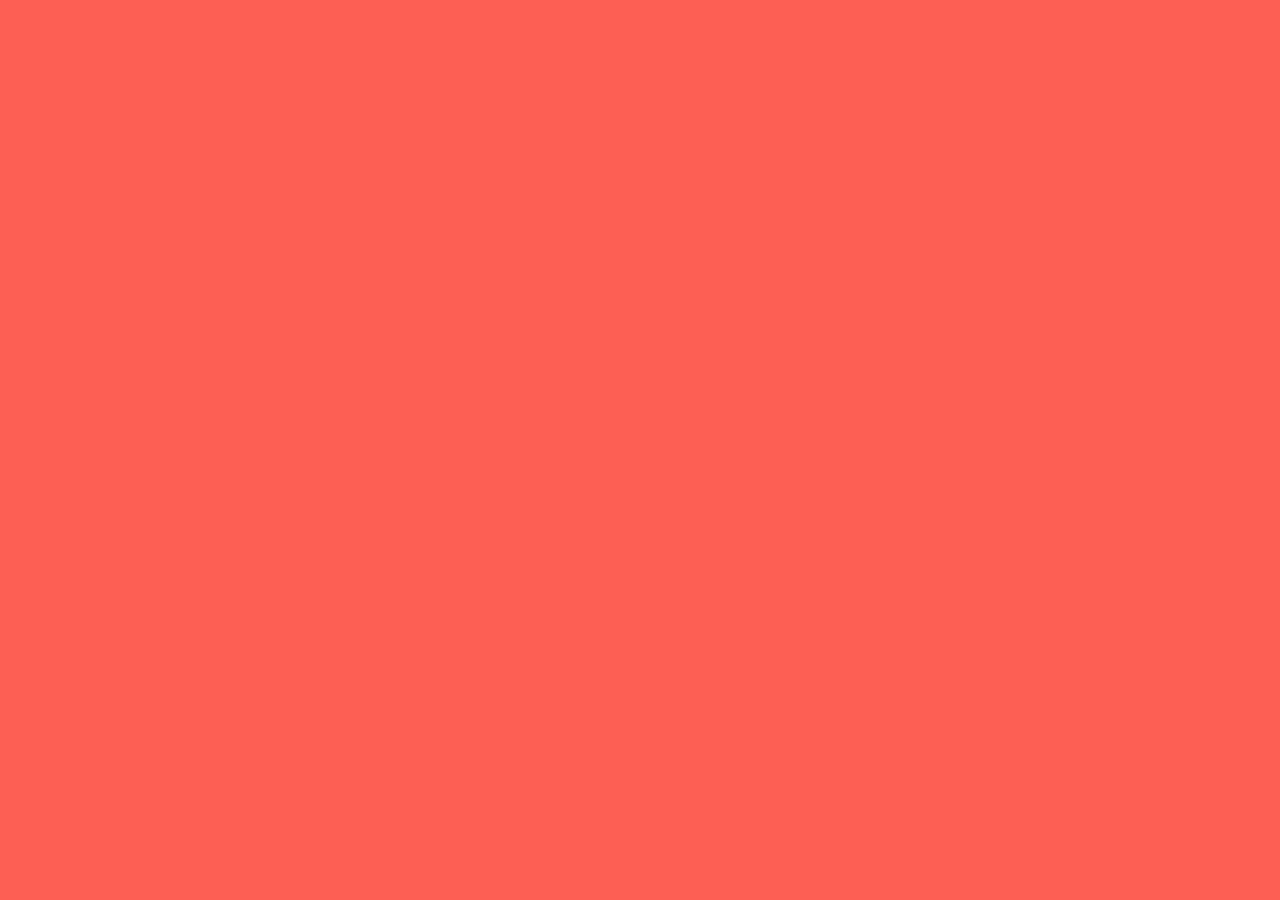
==== index.html @ a424c1eb "starting about page" ====
<!DOCTYPE html>
<html>
    <head>
        <meta chartset="utf-8" />
        <meta name="viewport" content="width=device-width, initial-scale=1.0" />
        <Title>Jasper Miles</Title>
        <link href="bootstrap/css/bootstrap.min.css" rel="stylesheet" />
        <link href="css/index_style.css" rel="stylesheet"/>
        <link href="css/font-awesome.min.css" rel="stylesheet" />
        <link href="https://fonts.googleapis.com/css?family=Signika" rel="stylesheet">
        <script src="js/jquery-3.1.1.min.js"></script>
        <script src="bootstrap/js/bootstrap.min.js"></script>
        <script src="js/typed.js/dist/typed.min.js"></script>
        <script src="js/jquery.scrollTo/jquery.scrollTo.min.js"></script>
        <script src="js/index.js"></script>
        <script src="js/jquery.touchSwipe.min.js"></script>
    </head>

    <body id="body">
        <div class="animate">
            <div class="row">
                <div class="col-md-1 hidden-xs hidden-sm leftButtonDiv fadeIn">
                    <div id="margin">
                        <button type="button" class="btn btn-link" onclick="simulatePress(37);"><span class="glyphicon glyphicon-menu-left leftButton" aria-hidden="true"></span></button>
                    </div>
                </div>
                <div class="col-md-1 hidden-xs hidden-sm fadeIn buttonText">
                    <h2 id="leftText">About</h2>
                </div>
                <div class="col-md-4 col-md-offset-2">
                    <div class="circle center-block cursorChange">
                        <div class="circle inner center-block">
                            <img src="images/me.jpg" class="circle inner2 center-block"/>
                        </div>
                    </div>
                </div>
                <div class="col-md-1 hidden-xs hidden-sm col-md-offset-2 fadeIn buttonText">
                    <h2 id="rightText">Playground</h2>
                </div>
                <div class="col-md-1 hidden-xs hidden-sm rightButtonDiv fadeIn">
                    <div id="margin">
                        <button type="button" class="btn btn-link" onclick="simulatePress(39);"><span class="glyphicon glyphicon-menu-right rightButton" aria-hidden="true"></span></button>
                    </div>
                </div>
            </div>
            <div class="row">
                <div class="container col-md-8 col-md-offset-2">
                    <span class="center-block typeSpace text-center"></span>
                </div>
            </div>
        </div>
        <div class="fadeIn">
        <div class="row margin">
            <div class="container col-md-1 col-md-offset-5 col-xs-2 col-xs-offset-4 text-center">
                <a href="https://github.com/Tehmo3"><i class="fa fa-github-alt fa-3x"></i></a>
            </div>
            <div class="container col-md-1 col-xs-2 text-center">
                <a href="mailto:hello@jaspermiles.me"><i class="fa fa-envelope-o fa-3x"></i></a>
            </div>
        </div>
        <div class="row">
            <div class="swipeText container col-xs-6 col-xs-offset-3 hidden-md hidden-lg text-center fadeIn">
                <p>Swipe to navigate (right, up or left)!</p>
            </div>
        </div>
        <div class="row">
            <div class="container col-md-2 col-md-offset-5 text-center hidden-xs hidden-sm">
                <h2 id="bottomText">Portfolio</h2>
            </div>
        </div>
        <div class="row">
            <div class="container col-md-2 col-md-offset-5 text-center hidden-xs hidden-sm">
                <button type="button" class="btn btn-link" onclick="simulatePress(40);"><span class="glyphicon glyphicon-menu-down downbutton" aria-hidden="true"></span></button>
            </div>
        </div>
        </div>
    </body>
    <div id="leftSidenav" class="leftSidenav">
        <div class="row about">
            <div class="col-md-4 col-md-offset-2">
                <div class="square"></div>
            </div>
            <div class="col-md-4">
                <h3>
                    Praesent finibus molestie lorem. Nunc condimentum sed neque eget euismod.
                     In interdum egestas magna vitae molestie.
                     Proin consectetur auctor nunc eu imperdiet.
                     Phasellus ullamcorper nunc eu tempor rutrum.
                     Quisque condimentum eros sit amet augue iaculis, sed tincidunt neque varius.
                     Integer aliquet tempus sodales. Nulla facilisi.
                      Maecenas eget neque tincidunt, aliquet leo quis, rutrum lectus.
                      Proin maximus metus at placerat vehicula. Aliquam rhoncus euismod dignissim.
                      Vestibulum sed lobortis ex.
                      Fusce sollicitudin metus quis aliquet gravida.
                       Fusce tristique euismod lacus, id pulvinar lectus efficitur non.
                       Phasellus faucibus erat vel metus aliquam porttitor.
                       Cras interdum rhoncus elit, sit amet pellentesque lorem condimentum vel.
                </h3>
            </div>
        </div>
        <div class="row">
            <div class="col-md-10 col-md-offset-1">
                <h1 class="text-center">Lets talk!</h1>
            </div>
        </div>
        <div class="row">
            <div class="col-md-6 col-md-offset-3">
                <h2 class="text-center">Shoot me a message and we can discuss your project (or anything!) </h2>
            </div>
        </div>
        <div class="row">
            <div class="col-md-12 text-center">
                <button type="button" class="btn btn-default" onclick="showContactForm();" id="contactButton">Contact Me!</button>
            </div>
        </div>
        <form role="form" id="contactForm" action="mailto:hello@jaspermiles.me" method="post" class="contact-form">
            <div class="row">
                <div class="col-md-3 col-md-offset-3">
                    <div class="form-group">
                        <input type="text" class="form-control" name="Name" autocomplete="off" id="Name" placeholder="Name">
                    </div>
                </div>
                <div class="col-md-3">
                    <div class="form-group">
                        <input type="email" class="form-control" name="email" autocomplete="off" id="email" placeholder="E-mail">
                    </div>
                </div>
            </div>
            <div class="row">
                <div class="col-md-6 col-md-offset-3">
                    <div class="form-group center-block">
                        <textarea class="form-control textarea" rows="3" name="Message" id="Message" placeholder="Message"></textarea>
                    </div>
                </div>
            </div>
            <div class="row">
                <div class="col-md-6 col-md-offset-3">
                  <button type="submit" class="btn btn-primary pull-right">Send a message</button>
                </div>
            </div>
        </form>
    </div>
    <div id="rightSidenav" class="rightSidenav">
        <div class="row vertical-align">
            <div class="col-md-1">
                <button type="button" class="btn btn-link" onclick="simulatePress(37);"><span class="glyphicon glyphicon-menu-left backLeft" aria-hidden="true"></span></button>
            </div>
            <div class="col-md-10 vertical-center">
                <p data-height="265" data-theme-id="0" data-slug-hash="PWJPRN" data-default-tab="result" data-user="TehMo3" data-embed-version="2" data-pen-title="PWJPRN" class="codepen">See the Pen <a href="http://codepen.io/TehMo3/pen/PWJPRN/">PWJPRN</a> by Jasper Miles (<a href="http://codepen.io/TehMo3">@TehMo3</a>) on <a href="http://codepen.io">CodePen</a>.</p>
                <script async src="https://production-assets.codepen.io/assets/embed/ei.js"></script>
            </div>
        </div>
    </div>
    <div id="bottomNav" class="bottomNav">
        <div class="row portfolio">
            <div class="col-md-12 thumb">
                <div class="caption text-center">
                    <div class="content">
                        <h1>Graphique</h1>
                        <button type="button" onclick="location.href='http://data-visualisation-test.herokuapp.com'" class="btn btn-primary">Visit</button>
                        <button type="button" onclick="location.href='https://github.com/Tehmo3/data_visualisation'" class="btn btn-danger">Source</button>
                    </div>
                </div>
                <img src="images/project1.jpg" width="100%" />
            </div>
            <div class="col-md-12 thumb">
                <div class="caption text-center">
                    <div class="content">
                        <h1>Placeholder</h1>
                        <button type="button" class="btn btn-primary">Visit</button>
                        <button type="button" class="btn btn-danger">Source</button>
                    </div>
                </div>
                <img src="images/project2.jpg" width="100%" />
            </div>
            <div class="col-md-12 thumb">
                <div class="caption text-center">
                    <div class="content">
                        <h1>Placeholder</h1>
                        <button type="button" class="btn btn-primary">Visit</button>
                        <button type="button" class="btn btn-danger">Source</button>
                    </div>
                </div>
                <img src="images/project3.jpg" width="100%" />
            </div>
        </div>
    </div>
</html>
---- css/index_style.css ----
body {
    background: #FE5F55;
    color: white;
    font-family: 'Signika', sans-serif;
    overflow-y: hidden;
    animation: lockScroll 0.1s ease 6s 1 normal forwards;
}

@keyframes lockScroll {
    0% {overflow-y: hidden;}
    100% { overflow-y: auto;}
}
body .animate {
        animation: HiAnimation 2s ease 0s 1 normal forwards;
        margin-bottom: 3%;
}


.btn {
    color: white;
    transition: color 0.2s;
}

.leftButtonDiv {
    height: 650px;
}

.buttonText {
    margin-top: 263px;
}
#leftText {
    position: relative;
    left: -50%;
}
#rightText {
    position: relative;
    right: -20%;
}
#bottomText {
    position: relative;
    bottom: -1em;
}
.leftButton {
    font-size: 6em;
    margin-top: 250px;
}

.rightButton {
    font-size: 6em;
    margin-top: 250px;
}


.btn-link:hover {
    color:  rgb(98, 98, 98);
}
.downbutton {
    font-size: 6em;
}


.btn-link:focus {
    color: rgb(98, 98, 98);
    outline: none;
}
.circle {
    border-radius: 50%;
    width: 500px;
    height: 500px;
    margin-top: 50px;
    background-color: white;
    opacity: 0;
    margin-bottom: 100px;
    visibility: hidden;
    animation: CircleAppear 2s ease 3s 1 normal forwards;
}

.backLeft {
    font-size: 6em;
}

.cp_embed_wrapper {
    width: 80%;
    margin-right: auto;
    margin-left: auto;
}

.vertical-align {
    height: 100%;
    display: flex;
    align-items: center;
}

.square {
    width: 100%;
    height: 400px;
    background: white;
}

.margin a {
    color: white;
    transition: color 0.2s;
}

.margin a:hover {
    color:  rgb(98, 98, 98);
}

.about {
    margin-bottom: 8%;
}



.inner {
    width: 450px;
    height: 450px;
    position: relative;
    top: 25px;
    background-color: rgb(98, 98, 98);
}

.inner2 {
    width: 425px;
    height: 425px;
    position: relative;
    top: 12.5px;
}

@keyframes CircleAppear {
    0% {opacity: 0; visibility: visible;}
    100% {opacity: 1; visibility: visible;}
}
.fadeIn {
    opacity: 0;
    animation: fadeIn 3s ease 6s 1 normal forwards;
}
@keyframes fadeIn {
    0% { opacity: 0;}
    100% { opacity: 1;}
}

@keyframes HiAnimation {
    0% { font-size: 1600%; position: relative; top: -400px; opacity: 0;}
    50% { font-size: 1600%; position: relative; top: -400px; opacity: 1;}
    80% { font-size:1600%; position: relative; top: -400px; opacity: 1;}
    100% { font-size: 2em; position: relative; top: 0px; opacity: 1;}
}

.row {
    margin-left: 0;
    margin-right: 0;
}


.thumb{
    background:#E6E6E6;
  	position: relative;
	overflow: hidden;
    padding-right: 0;
    padding-left: 0;
	display: block;
    line-height: 20px;
    -webkit-transition: all 0.2s ease-in-out;
    -moz-transition: all 0.2s ease-in-out;
    -o-transition: all 0.2s ease-in-out;
    transition: all 0.2s ease-in-out;
}

.second {
    margin-top: 70px;
}

.header {
    margin-bottom: 70px;
    color: white;
}
.skills {
    margin-bottom: 70px;
}
.thumb .caption{
	padding: 9px;
  	opacity:0;
    -moz-opacity: 0.5;
    display: block;
    position: absolute;
    top: 0;
    left: 0;
    background: rgba(0,0,0,0.4);
    width: 100%;
    height: 100%;
    color: #fff !important;
  	-webkit-transition: opacity 0.2s ease-in-out;
    -moz-transition: opacity 0.2s ease-in-out;
    -o-transition: opacity 0.2s ease-in-out;
    transition: opacity 0.2s ease-in-out;
}

.thumb .caption .content {
    position: absolute;
    top: 50%; left: 50%;
    transform: translate(-50%,-50%);
    height: 50%;
    width: 50%;
}

.btn {
    min-width: 75px;
}

.second-container{
	margin-top: 20px;
}

#contactForm {
    display: none;
    opacity: 0;
    transition: opacity 1s;
}

#contactButton {
    margin-bottom: 50px;
    color: black;
}

/* The side navigation menu */
.leftSidenav {
    height: 100%; /* 100% Full-height */
    width: 0; /* 0 width - change this with JavaScript */
    position: fixed; /* Stay in place */
    z-index: 1; /* Stay on top */
    top: 0;
    left: 0;
    background-color: #307ECB;
    overflow-x: hidden; /* Disable horizontal scroll */
    padding-top: 60px; /* Place content 60px from the top */
    transition: 0.5s; /* 0.5 second transition effect to slide in the sidenav */
}

.leftSidenav a {
    padding: 8px 8px 8px 32px;
    text-decoration: none;
    font-size: 25px;
    color: #818181;
    display: block;
    transition: 0.3s
}

.leftSidenav .closebtn {
    position: absolute;
    top: 0;
    right: 25px;
    font-size: 36px;
    margin-left: 50px;
}

#body {
    transition: margin-left .5s;
}

.cursorChange:hover {
    cursor: pointer;
}


.rightSidenav {
    overflow-y: hidden;
    height: 100%; /* 100% Full-height */
    width: 0; /* 0 width - change this with JavaScript */
    position: fixed; /* Stay in place */
    z-index: 1; /* Stay on top */
    top: 0;
    right: 0;
    background-color: #18B155;
    overflow-x: hidden; /* Disable horizontal scroll */
    padding-top: 60px; /* Place content 60px from the top */
    transition: 0.5s; /* 0.5 second transition effect to slide in the sidenav */
}

.rightSidenav a {
    padding: 8px 8px 8px 32px;
    text-decoration: none;
    font-size: 25px;
    color: #818181;
    display: block;
    transition: 0.3s
}

.rightSidenav .closebtn {
    position: absolute;
    top: 0;
    right: 25px;
    font-size: 36px;
    margin-left: 50px;
}



#body {
    transition: margin-left .5s;
}

.bottomNav {
    height: 0; /* 100% Full-height */
    width: 100%; /* 0 width - change this with JavaScript */
    position: fixed; /* Stay in place */
    z-index: 1; /* Stay on top */
    bottom: 0;
    background-color: #307ECB;
    overflow-x: hidden; /* Disable horizontal scroll */
    transition: 0.5s; /* 0.5 second transition effect to slide in the sidenav */
}

.bottomNav a {
    padding: 8px 8px 8px 32px;
    text-decoration: none;
    font-size: 25px;
    color: #818181;
    display: block;
    transition: 0.3s
}

.bottomNav .closebtn {
    position: absolute;
    top: 0;
    right: 25px;
    font-size: 36px;
    margin-left: 50px;
}
.cursorChange:hover {
    cursor: pointer;
}

/* On smaller screens, where height is less than 450px, change the style of the sidenav (less padding and a smaller font size) */
@media screen and (max-height: 450px) {
    .leftSidenav {padding-top: 15px;}
    .leftSidenav a {font-size: 18px;}
    .rightSidenav {padding-top: 15px;}
    .rightSidenav a {font-size: 18px;}
    .bottomNav {padding-top: 15px;}
    .bottomNav a {font-size: 18px;}
}

@media screen and (max-width: 500px) {
    .circle {
        width: 300px;
        height: 300px;
        margin-bottom: 50px;
        margin-top: 25px;
    }
    .inner {
        width: 250px;
        height: 250px;
    }
    .inner2 {
        width: 225px;
        height: 225px;
    }
    @keyframes HiAnimation {
        0% { font-size: 1000%; position: relative; top: -200px; opacity: 0;}
        50% { font-size: 1000%; position: relative; top: -200px; opacity: 1;}
        80% { font-size:1000%; position: relative; top: -200px; opacity: 1;}
        100% { font-size: 2em; position: relative; top: 0px; opacity: 1;}
    }
}

@media screen and (max-width: 700px) {
    .thumb .caption .content h1 {
        font-size: 16px;
    }
    .thumb .caption .content {
        position: relative;
        top: 0px;
    }
}
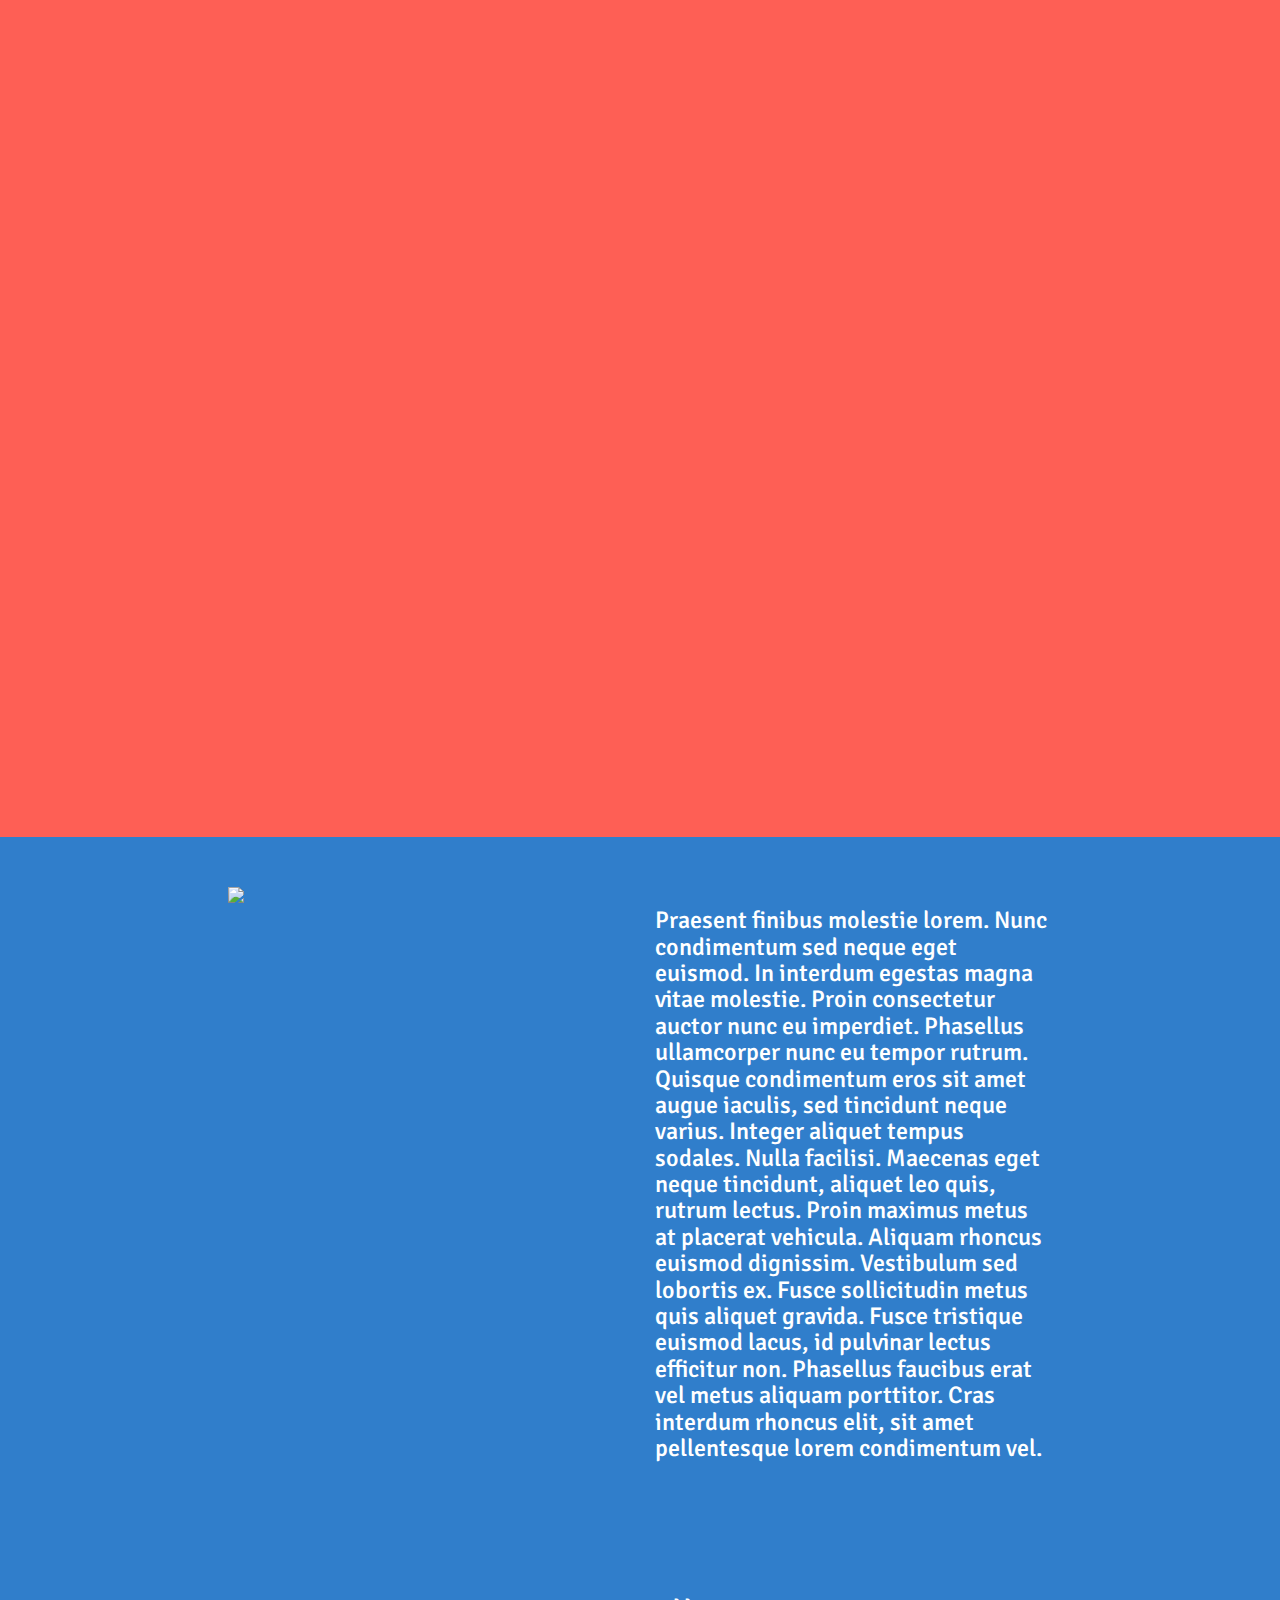
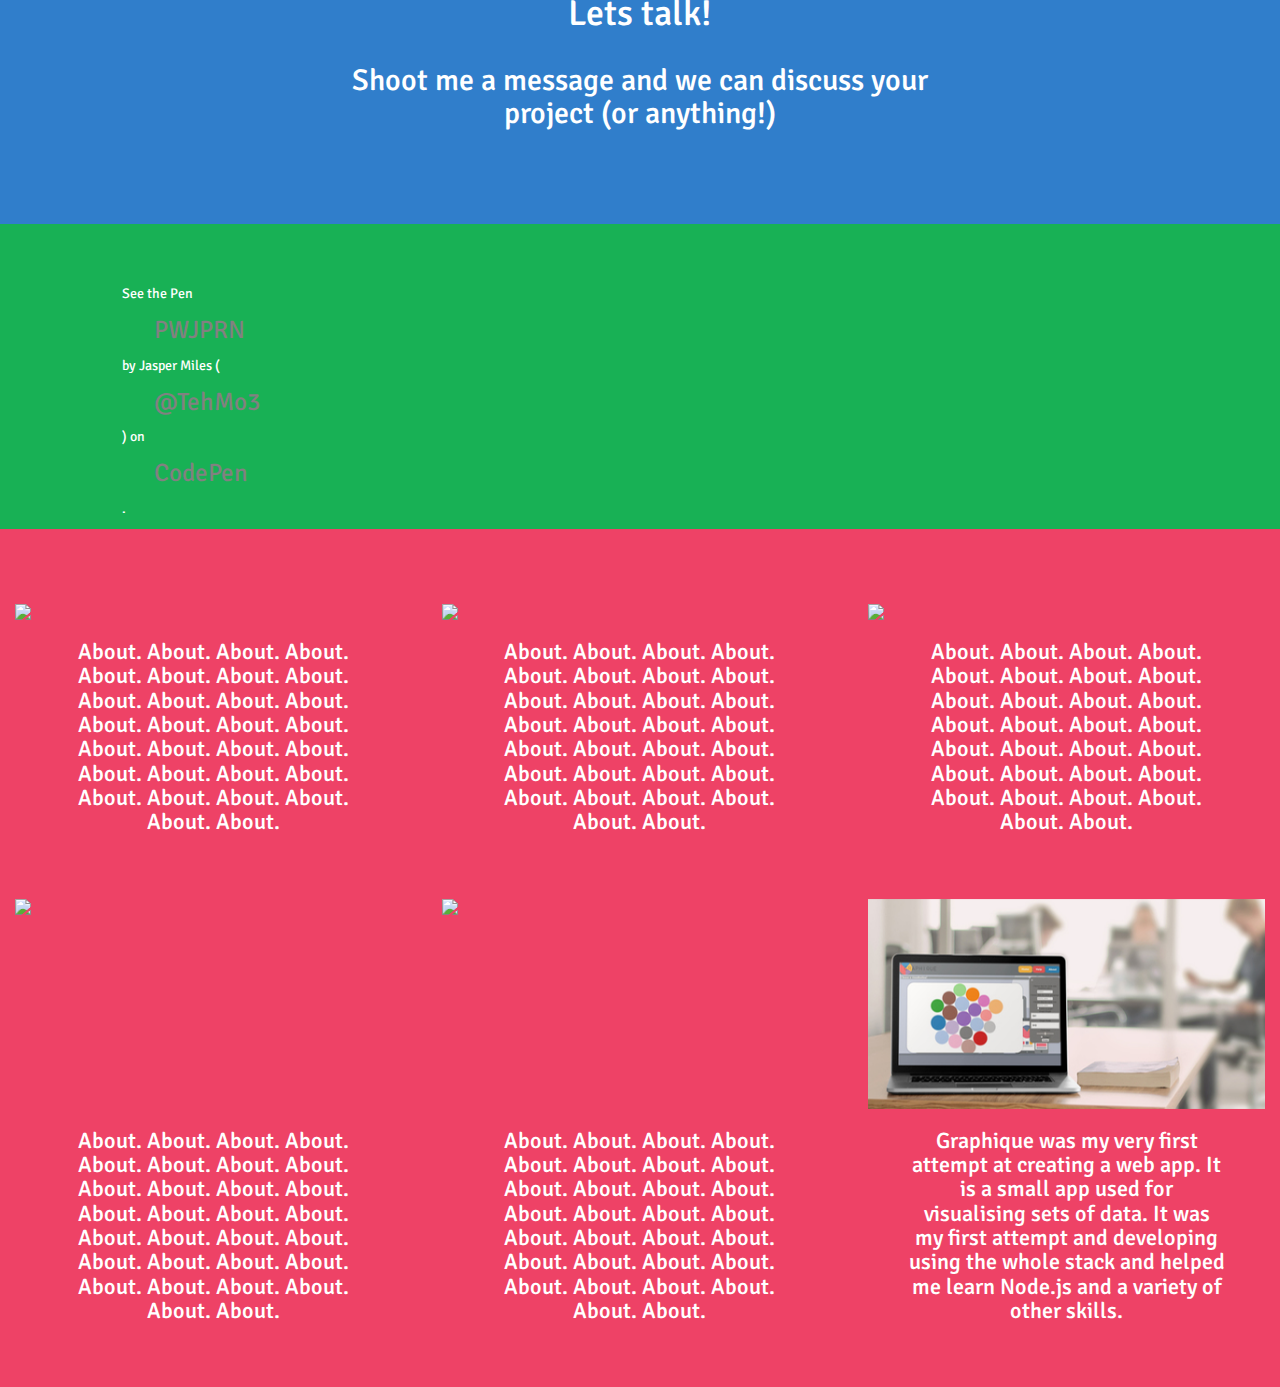
==== commit 97afbd33: "initial resizze" ====
--- a/index.html
+++ b/index.html
@@ -19,27 +19,11 @@
     <body id="body">
         <div class="animate">
             <div class="row">
-                <div class="col-md-1 hidden-xs hidden-sm leftButtonDiv fadeIn">
-                    <div id="margin">
-                        <button type="button" class="btn btn-link" onclick="simulatePress(37);"><span class="glyphicon glyphicon-menu-left leftButton" aria-hidden="true"></span></button>
-                    </div>
-                </div>
-                <div class="col-md-1 hidden-xs hidden-sm fadeIn buttonText">
-                    <h2 id="leftText">About</h2>
-                </div>
-                <div class="col-md-4 col-md-offset-2">
+                <div class="col-md-4 col-md-offset-4">
                     <div class="circle center-block cursorChange">
                         <div class="circle inner center-block">
-                            <img src="images/me.jpg" class="circle inner2 center-block"/>
+                            <img src="images/me.jpg" class="circle inner2 center-block img-responsive"/>
                         </div>
-                    </div>
-                </div>
-                <div class="col-md-1 hidden-xs hidden-sm col-md-offset-2 fadeIn buttonText">
-                    <h2 id="rightText">Playground</h2>
-                </div>
-                <div class="col-md-1 hidden-xs hidden-sm rightButtonDiv fadeIn">
-                    <div id="margin">
-                        <button type="button" class="btn btn-link" onclick="simulatePress(39);"><span class="glyphicon glyphicon-menu-right rightButton" aria-hidden="true"></span></button>
                     </div>
                 </div>
             </div>
@@ -78,7 +62,7 @@
     <div id="leftSidenav" class="leftSidenav">
         <div class="row about">
             <div class="col-md-4 col-md-offset-2">
-                <div class="square"></div>
+                <img src="http://placehold.it/600x400" class="img-responsive" />
             </div>
             <div class="col-md-4">
                 <h3>
@@ -99,6 +83,11 @@
             </div>
         </div>
         <div class="row">
+            <div class="col-md-1 col-md-offset-11 hidden-xs">
+                <button type="button" class="btn btn-link" onclick="simulatePress(39);"><span class="glyphicon glyphicon-menu-right backRight" aria-hidden="true"></span></button>
+            </div>
+        </div>
+        <div class="row">
             <div class="col-md-10 col-md-offset-1">
                 <h1 class="text-center">Lets talk!</h1>
             </div>
@@ -142,7 +131,7 @@
     </div>
     <div id="rightSidenav" class="rightSidenav">
         <div class="row vertical-align">
-            <div class="col-md-1">
+            <div class="col-md-1 hidden-xs">
                 <button type="button" class="btn btn-link" onclick="simulatePress(37);"><span class="glyphicon glyphicon-menu-left backLeft" aria-hidden="true"></span></button>
             </div>
             <div class="col-md-10 vertical-center">
@@ -152,37 +141,106 @@
         </div>
     </div>
     <div id="bottomNav" class="bottomNav">
-        <div class="row portfolio">
-            <div class="col-md-12 thumb">
-                <div class="caption text-center">
-                    <div class="content">
-                        <h1>Graphique</h1>
-                        <button type="button" onclick="location.href='http://data-visualisation-test.herokuapp.com'" class="btn btn-primary">Visit</button>
-                        <button type="button" onclick="location.href='https://github.com/Tehmo3/data_visualisation'" class="btn btn-danger">Source</button>
-                    </div>
-                </div>
-                <img src="images/project1.jpg" width="100%" />
-            </div>
-            <div class="col-md-12 thumb">
-                <div class="caption text-center">
-                    <div class="content">
-                        <h1>Placeholder</h1>
-                        <button type="button" class="btn btn-primary">Visit</button>
-                        <button type="button" class="btn btn-danger">Source</button>
-                    </div>
-                </div>
-                <img src="images/project2.jpg" width="100%" />
-            </div>
-            <div class="col-md-12 thumb">
-                <div class="caption text-center">
-                    <div class="content">
-                        <h1>Placeholder</h1>
-                        <button type="button" class="btn btn-primary">Visit</button>
-                        <button type="button" class="btn btn-danger">Source</button>
-                    </div>
-                </div>
-                <img src="images/project3.jpg" width="100%" />
+        <div class="row">
+            <div class="container col-md-2 col-md-offset-5 text-center hidden-xs hidden-sm">
+                <button type="button" class="btn btn-link" onclick="simulatePress(38);"><span class="glyphicon glyphicon-menu-up upButton" aria-hidden="true"></span></button>
+            </div>
+        </div>
+        <div class="row">
+            <div class="col-md-4 center-block">
+                <img src="http://placehold.it/425x225" class="img-responsive centerImage" />
+            </div>
+            <div class="col-md-4 center-block">
+                <img src="http://placehold.it/425x225" class="img-responsive centerImage" />
+            </div>
+            <div class="col-md-4 center-block">
+                <img src="http://placehold.it/425x225" class="img-responsive centerImage" />
+            </div>
+        </div>
+        <div class="row aboutText">
+            <div class="col-md-4 text-center">
+                <h3>
+                    About. About. About. About. About. About. About. About.
+                    About. About. About. About. About. About. About. About.
+                    About. About. About. About. About. About. About. About.
+                    About. About. About. About. About. About.
+                </h3>
+                <button type="button" class="btn btn-default">Default</button>
+                <button type="button" class="btn btn-default">Default</button>
+            </div>
+            <div class="col-md-4 text-center">
+                <h3>
+                    About. About. About. About. About. About. About. About.
+                    About. About. About. About. About. About. About. About.
+                    About. About. About. About. About. About. About. About.
+                    About. About. About. About. About. About.
+                </h3>
+                <button type="button" class="btn btn-default">Default</button>
+                <button type="button" class="btn btn-default">Default</button>
+            </div>
+            <div class="col-md-4 text-center">
+                <h3>
+                    About. About. About. About. About. About. About. About.
+                    About. About. About. About. About. About. About. About.
+                    About. About. About. About. About. About. About. About.
+                    About. About. About. About. About. About.
+                </h3>
+                <button type="button" class="btn btn-default">Default</button>
+                <button type="button" class="btn btn-default">Default</button>
+            </div>
+        </div>
+        <div class="row">
+            <div class="col-md-4 center-block">
+                <img src="http://placehold.it/425x225" class="img-responsive centerImage" />
+            </div>
+            <div class="col-md-4 center-block">
+                <img src="http://placehold.it/425x225" class="img-responsive centerImage" />
+            </div>
+            <div class="col-md-4 center-block">
+                <img src="images/example1.png" style="width:225; height:254;" class="img-responsive centerImage" />
+            </div>
+        </div>
+        <div class="row aboutText">
+            <div class="col-md-4 text-center">
+                <h3>
+                    About. About. About. About. About. About. About. About.
+                    About. About. About. About. About. About. About. About.
+                    About. About. About. About. About. About. About. About.
+                    About. About. About. About. About. About.
+                </h3>
+                <button type="button" class="btn btn-default">Default</button>
+                <button type="button" class="btn btn-default">Default</button>
+            </div>
+            <div class="col-md-4 text-center">
+                <h3>
+                    About. About. About. About. About. About. About. About.
+                    About. About. About. About. About. About. About. About.
+                    About. About. About. About. About. About. About. About.
+                    About. About. About. About. About. About.
+                </h3>
+                <button type="button" class="btn btn-default">Default</button>
+                <button type="button" class="btn btn-default">Default</button>
+            </div>
+            <div class="col-md-4 text-center">
+                <h3>
+                    Graphique was my very first attempt at creating a web app.
+                    It is a small app used for visualising sets of data. It
+                    was my first attempt and developing using the whole stack and
+                    helped me learn Node.js and a variety of other skills.
+                </h3>
+                <button type="button" class="btn btn-default">Source</button>
+                <button type="button" class="btn btn-default">Visit</button>
             </div>
         </div>
     </div>
+    <script>
+  (function(i,s,o,g,r,a,m){i['GoogleAnalyticsObject']=r;i[r]=i[r]||function(){
+  (i[r].q=i[r].q||[]).push(arguments)},i[r].l=1*new Date();a=s.createElement(o),
+  m=s.getElementsByTagName(o)[0];a.async=1;a.src=g;m.parentNode.insertBefore(a,m)
+  })(window,document,'script','https://www.google-analytics.com/analytics.js','ga');
+
+  ga('create', 'UA-91090818-1', 'auto');
+  ga('send', 'pageview');
+
+</script>
 </html>
--- a/css/index_style.css
+++ b/css/index_style.css
@@ -3,7 +3,6 @@
     background: #FE5F55;
     color: white;
     font-family: 'Signika', sans-serif;
-    overflow-y: hidden;
     animation: lockScroll 0.1s ease 6s 1 normal forwards;
 }
 
@@ -13,7 +12,7 @@
 }
 body .animate {
         animation: HiAnimation 2s ease 0s 1 normal forwards;
-        margin-bottom: 3%;
+        margin-bottom: 1.5%;
 }
 
 
@@ -24,6 +23,7 @@
 
 .leftButtonDiv {
     height: 650px;
+    visibility: hidden;
 }
 
 .buttonText {
@@ -57,6 +57,10 @@
 }
 .downbutton {
     font-size: 6em;
+}
+
+.upButton {
+    font-size: 4em;
 }
 
 
@@ -80,6 +84,10 @@
     font-size: 6em;
 }
 
+.backRight {
+    font-size: 6em;
+}
+
 .cp_embed_wrapper {
     width: 80%;
     margin-right: auto;
@@ -108,7 +116,7 @@
 }
 
 .about {
-    margin-bottom: 8%;
+    margin-bottom: 0;
 }
 
 
@@ -227,14 +235,14 @@
 /* The side navigation menu */
 .leftSidenav {
     height: 100%; /* 100% Full-height */
-    width: 0; /* 0 width - change this with JavaScript */
-    position: fixed; /* Stay in place */
+    width: 100%; /* 0 width - change this with JavaScript */
+    position: inherit; /* Stay in place */
     z-index: 1; /* Stay on top */
     top: 0;
     left: 0;
     background-color: #307ECB;
     overflow-x: hidden; /* Disable horizontal scroll */
-    padding-top: 60px; /* Place content 60px from the top */
+    padding-top: 50px; /* Place content 60px from the top */
     transition: 0.5s; /* 0.5 second transition effect to slide in the sidenav */
 }
 
@@ -255,6 +263,10 @@
     margin-left: 50px;
 }
 
+.leftSidenav button {
+    visibility: hidden;
+}
+
 #body {
     transition: margin-left .5s;
 }
@@ -267,8 +279,8 @@
 .rightSidenav {
     overflow-y: hidden;
     height: 100%; /* 100% Full-height */
-    width: 0; /* 0 width - change this with JavaScript */
-    position: fixed; /* Stay in place */
+    width: 100%; /* 0 width - change this with JavaScript */
+    position: inherit; /* Stay in place */
     z-index: 1; /* Stay on top */
     top: 0;
     right: 0;
@@ -294,22 +306,37 @@
     font-size: 36px;
     margin-left: 50px;
 }
-
-
+.rightSidenav button {
+    visibility: hidden;
+}
+
+.aboutText {
+    margin-bottom: 20px;
+}
 
 #body {
     transition: margin-left .5s;
 }
 
 .bottomNav {
-    height: 0; /* 100% Full-height */
+    height: 100%; /* 100% Full-height */
     width: 100%; /* 0 width - change this with JavaScript */
-    position: fixed; /* Stay in place */
+    position: inherit;; /* Stay in place */
     z-index: 1; /* Stay on top */
     bottom: 0;
-    background-color: #307ECB;
+    background-color: #ee4266;
     overflow-x: hidden; /* Disable horizontal scroll */
     transition: 0.5s; /* 0.5 second transition effect to slide in the sidenav */
+}
+
+.bottomNav h3 {
+    margin-right: 10%;
+    margin-left: 10%;
+    font-size: 158%;
+}
+
+.centerImage {
+    margin: 0 auto;
 }
 
 .bottomNav a {
@@ -322,17 +349,120 @@
 }
 
 .bottomNav .closebtn {
-    position: absolute;
-    top: 0;
-    right: 25px;
-    font-size: 36px;
-    margin-left: 50px;
+    visibility: hidden;
+}
+
+.bottomNav button {
+    visibility: hidden;
 }
 .cursorChange:hover {
     cursor: pointer;
 }
 
 /* On smaller screens, where height is less than 450px, change the style of the sidenav (less padding and a smaller font size) */
+
+@media screen and (max-width: 768px) {
+    .bottomNav {
+        height: 0; /* 100% Full-height */
+        width: 100%; /* 0 width - change this with JavaScript */
+        position: fixed; /* Stay in place */
+        z-index: 1; /* Stay on top */
+        bottom: 0;
+        background-color: #ee4266;
+        overflow-x: hidden; /* Disable horizontal scroll */
+        transition: 0.5s; /* 0.5 second transition effect to slide in the sidenav */
+    }
+    .bottomNav h3 {
+        margin-right: 10%;
+        margin-left: 10%;
+        font-size: 158%;
+    }
+    .bottomNav a {
+        padding: 8px 8px 8px 32px;
+        text-decoration: none;
+        font-size: 25px;
+        color: #818181;
+        display: block;
+        transition: 0.3s
+    }
+
+    .bottomNav .closebtn {
+        position: absolute;
+        top: 0;
+        right: 25px;
+        font-size: 36px;
+        margin-left: 50px;
+        visibility: visible;
+    }
+    .bottomNav button {
+        visibility: visible;
+    }
+    .leftSidenav {
+        height: 100%; /* 100% Full-height */
+        width: 0%; /* 0 width - change this with JavaScript */
+        position: fixed;; /* Stay in place */
+        z-index: 1; /* Stay on top */
+        top: 0;
+        left: 0;
+        background-color: #307ECB;
+        overflow-x: hidden; /* Disable horizontal scroll */
+        padding-top: 50px; /* Place content 60px from the top */
+        transition: 0.5s; /* 0.5 second transition effect to slide in the sidenav */
+    }
+
+    .leftSidenav a {
+        padding: 8px 8px 8px 32px;
+        text-decoration: none;
+        font-size: 25px;
+        color: #818181;
+        display: block;
+        transition: 0.3s
+    }
+
+    .leftSidenav .closebtn {
+        position: absolute;
+        top: 0;
+        right: 25px;
+        font-size: 36px;
+        margin-left: 50px;
+    }
+    .leftSidenav button {
+        visibility: inherit;
+    }
+    .rightSidenav {
+        overflow-y: hidden;
+        height: 100%; /* 100% Full-height */
+        width: 0; /* 0 width - change this with JavaScript */
+        position: fixed; /* Stay in place */
+        z-index: 1; /* Stay on top */
+        top: 0;
+        right: 0;
+        background-color: #18B155;
+        overflow-x: hidden; /* Disable horizontal scroll */
+        padding-top: 60px; /* Place content 60px from the top */
+        transition: 0.5s; /* 0.5 second transition effect to slide in the sidenav */
+    }
+
+    .rightSidenav a {
+        padding: 8px 8px 8px 32px;
+        text-decoration: none;
+        font-size: 25px;
+        color: #818181;
+        display: block;
+        transition: 0.3s
+    }
+
+    .rightSidenav .closebtn {
+        position: absolute;
+        top: 0;
+        right: 25px;
+        font-size: 36px;
+        margin-left: 50px;
+    }
+    .rightSidenav button {
+        visibility: visible;
+    }
+}
 @media screen and (max-height: 450px) {
     .leftSidenav {padding-top: 15px;}
     .leftSidenav a {font-size: 18px;}
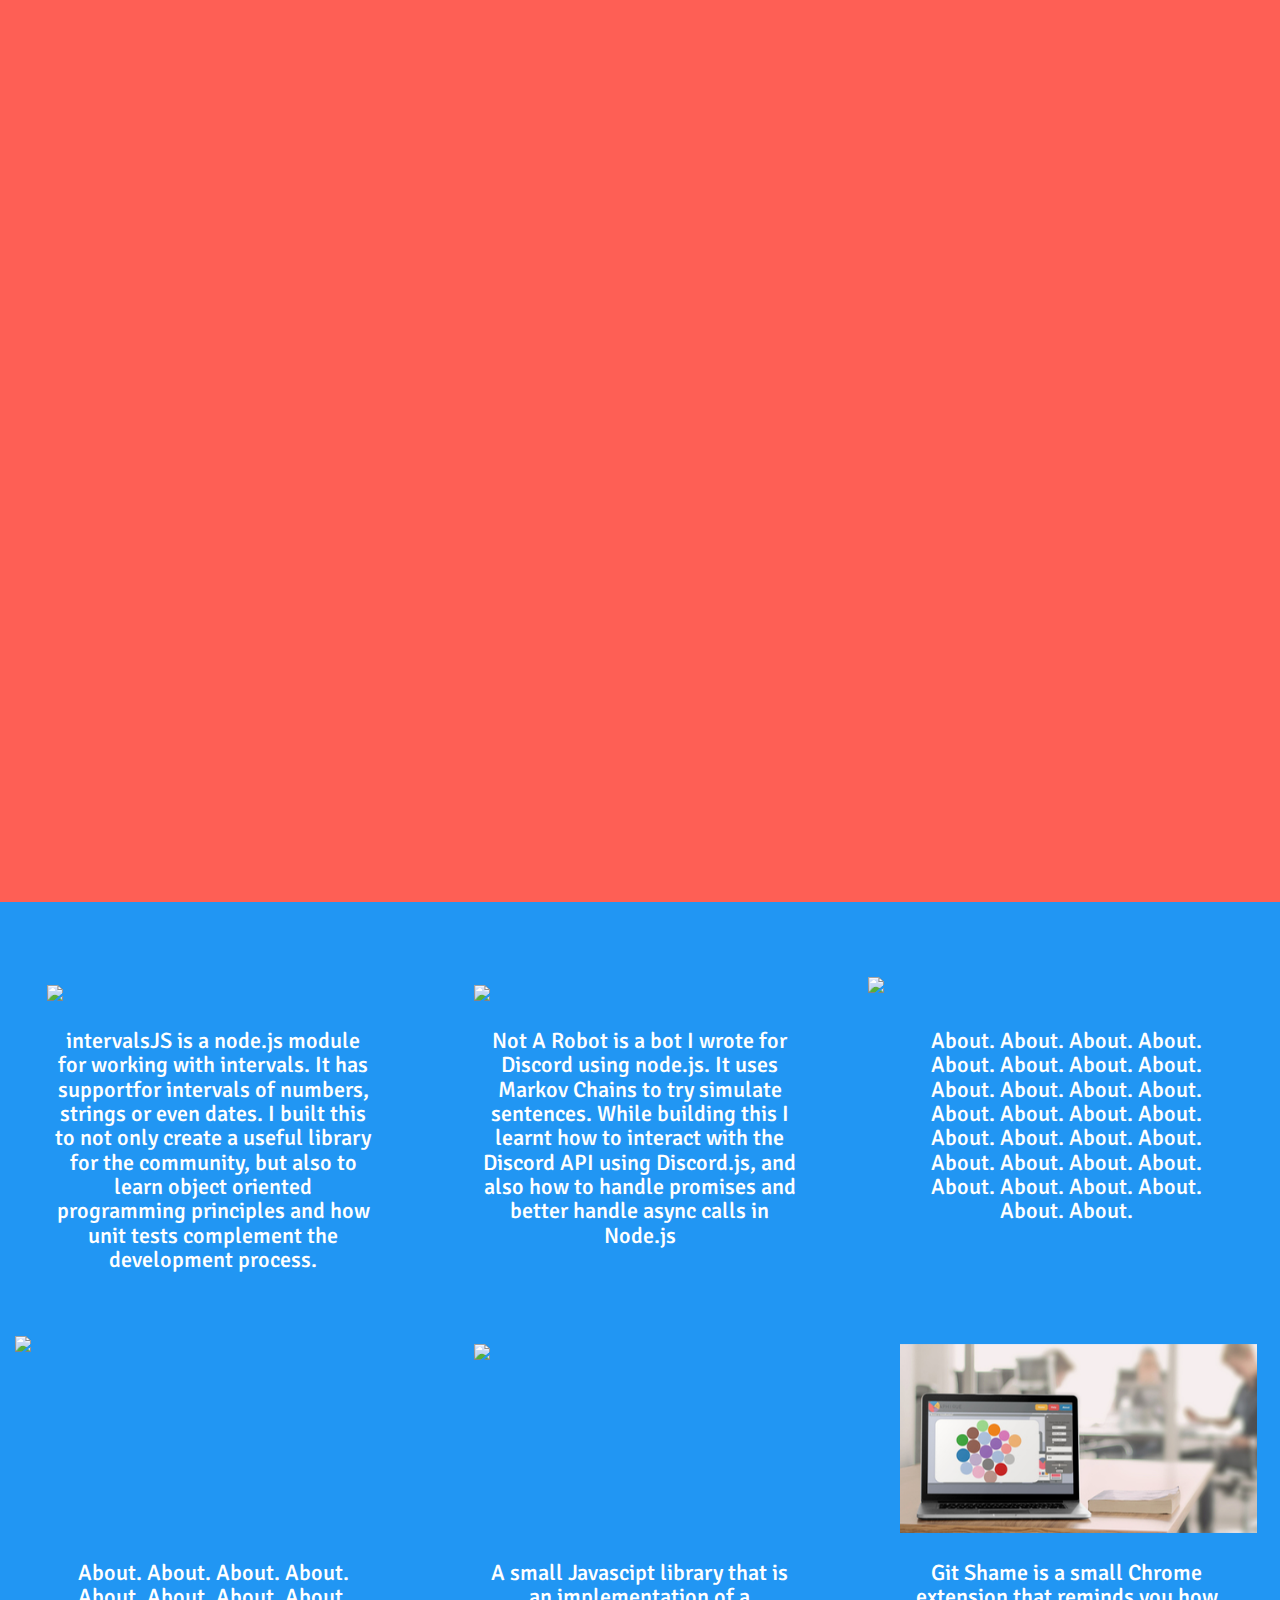
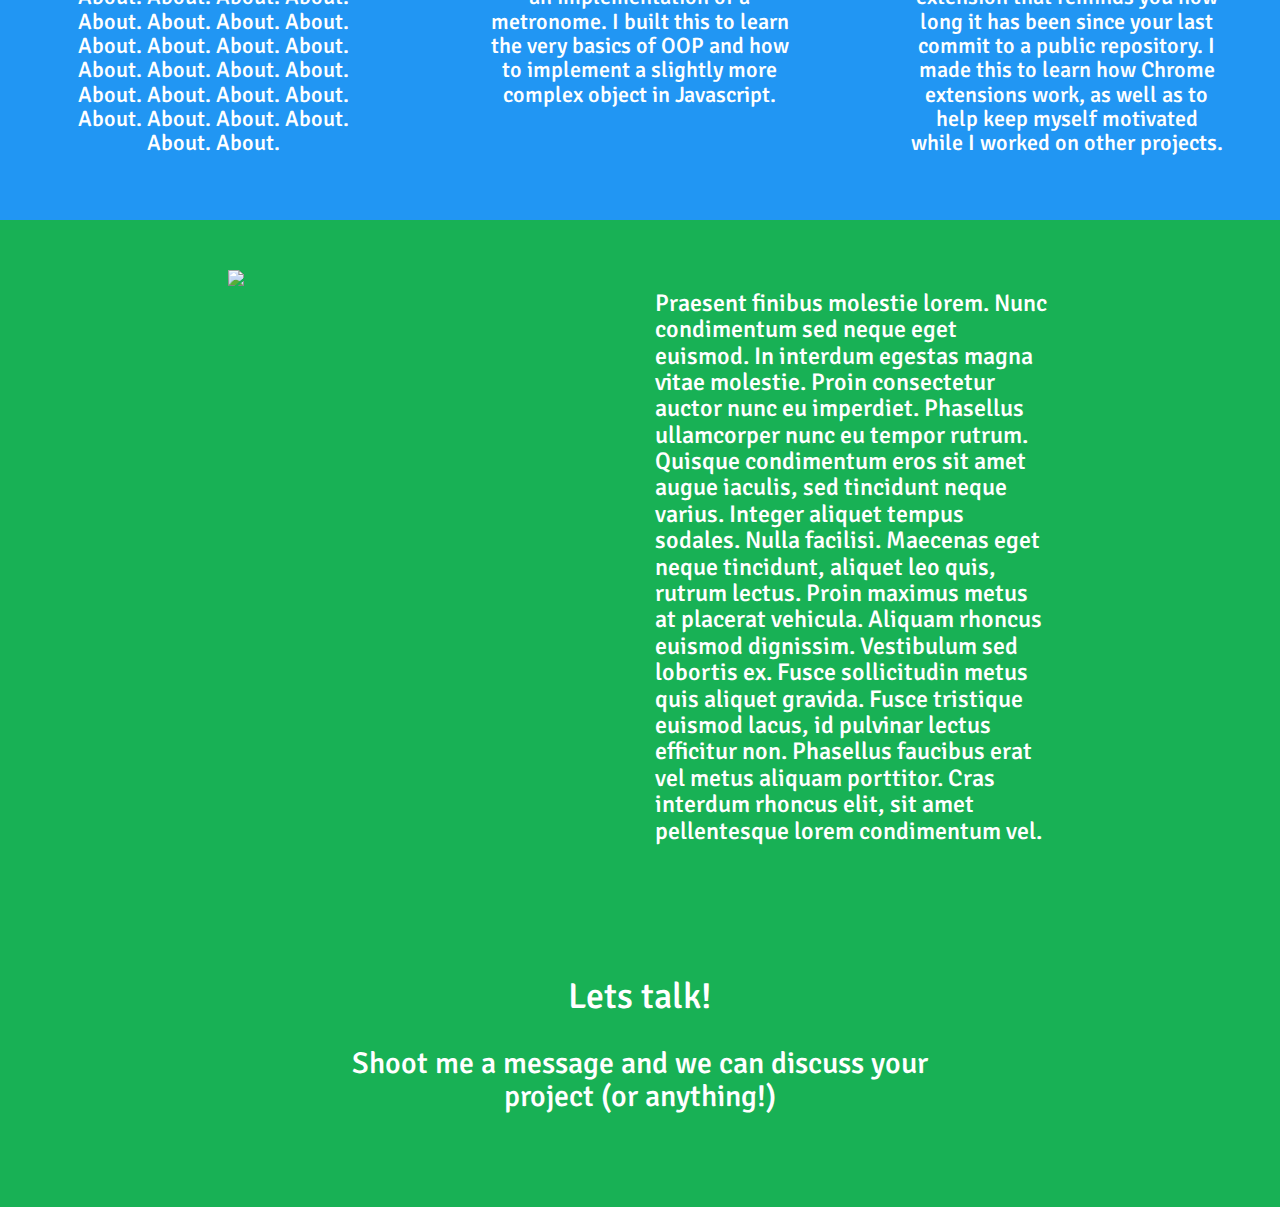
==== commit e16df969: "initial graph generation" ====
--- a/index.html
+++ b/index.html
@@ -14,13 +14,15 @@
         <script src="js/jquery.scrollTo/jquery.scrollTo.min.js"></script>
         <script src="js/index.js"></script>
         <script src="js/jquery.touchSwipe.min.js"></script>
+        <script src="js/graph.js"></script>
+        <script src="https://cdnjs.cloudflare.com/ajax/libs/p5.js/0.5.11/p5.min.js"></script>
     </head>
 
     <body id="body">
         <div class="animate">
             <div class="row">
-                <div class="col-md-4 col-md-offset-4">
-                    <div class="circle center-block cursorChange">
+                <div class="col-md-4 col-md-offset-4 outerDiv">
+                    <div class="circle outer center-block cursorChange">
                         <div class="circle inner center-block">
                             <img src="images/me.jpg" class="circle inner2 center-block img-responsive"/>
                         </div>
@@ -59,6 +61,101 @@
         </div>
         </div>
     </body>
+    <div id="bottomNav" class="bottomNav">
+        <div class="row">
+            <div class="container col-md-2 col-md-offset-5 text-center hidden-xs hidden-sm">
+                <button type="button" class="btn btn-link" onclick="simulatePress(38);"><span class="glyphicon glyphicon-menu-up upButton" aria-hidden="true"></span></button>
+            </div>
+        </div>
+        <div class="row">
+            <div class="col-md-4 center-block">
+                <a href="https://github.com/Tehmo3/intervalsJS"><img src="images/example4.png" class="img-responsive centerImage" /></a>
+            </div>
+            <div class="col-md-4 center-block">
+                <a href="https://github.com/Tehmo3/Not-A-Robot"><img src="images/example3.png" class="img-responsive centerImage" /></a>
+            </div>
+            <div class="col-md-4 center-block">
+                <img src="http://placehold.it/425x225" class="img-responsive centerImage" />
+            </div>
+        </div>
+        <div class="row aboutText">
+            <div class="col-md-4 text-center">
+                <h3>
+                    intervalsJS is a node.js module for working with intervals.
+                    It has supportfor intervals of numbers, strings or even dates.
+                    I built this to not only create a useful library for the community,
+                    but also to learn object oriented programming principles and
+                    how unit tests complement the development process.
+                </h3>
+                <button type="button" class="btn btn-default">Default</button>
+                <button type="button" class="btn btn-default">Default</button>
+            </div>
+            <div class="col-md-4 text-center">
+                <h3>
+                    Not A Robot is a bot I wrote for Discord using node.js.
+                    It uses Markov Chains to try simulate sentences.
+                    While building this I learnt how to interact with the
+                    Discord API using Discord.js, and also how to handle
+                    promises and better handle async calls in Node.js
+                </h3>
+                <button type="button" class="btn btn-default">Default</button>
+                <button type="button" class="btn btn-default">Default</button>
+            </div>
+            <div class="col-md-4 text-center">
+                <h3>
+                    About. About. About. About. About. About. About. About.
+                    About. About. About. About. About. About. About. About.
+                    About. About. About. About. About. About. About. About.
+                    About. About. About. About. About. About.
+                </h3>
+                <button type="button" class="btn btn-default">Default</button>
+                <button type="button" class="btn btn-default">Default</button>
+            </div>
+        </div>
+        <div class="row">
+            <div class="col-md-4 center-block">
+                <img src="http://placehold.it/425x225" class="img-responsive centerImage" />
+            </div>
+            <div class="col-md-4 center-block">
+                <a href="https://github.com/Tehmo3/metronome.js"><img src="images/example2.png" class="img-responsive centerImage" /></a>
+            </div>
+            <div class="col-md-4 center-block">
+                <a href="https://github.com/Tehmo3/Git-Shame"><img src="images/example1.png" style="width:225; height:254;" id="example1" class="img-responsive centerImage" /></a>
+            </div>
+        </div>
+        <div class="row aboutText">
+            <div class="col-md-4 text-center">
+                <h3>
+                    About. About. About. About. About. About. About. About.
+                    About. About. About. About. About. About. About. About.
+                    About. About. About. About. About. About. About. About.
+                    About. About. About. About. About. About.
+                </h3>
+                <button type="button" class="btn btn-default">Default</button>
+                <button type="button" class="btn btn-default">Default</button>
+            </div>
+            <div class="col-md-4 text-center">
+                <h3>
+                    A small Javascipt library that is an implementation of a
+                    metronome. I built this to learn the very basics of OOP
+                    and how to implement a slightly more complex object in
+                    Javascript.
+                </h3>
+                <button type="button" class="btn btn-default">Default</button>
+                <button type="button" class="btn btn-default">Default</button>
+            </div>
+            <div class="col-md-4 text-center">
+                <h3>
+                    Git Shame is a small Chrome extension that reminds you
+                    how long it has been since your last commit to a public repository.
+                    I made this to learn how Chrome extensions work, as well as
+                    to help keep myself motivated while I worked on other projects.
+                </h3>
+                <button type="button" class="btn btn-default">Source</button>
+                <button type="button" class="btn btn-default">Visit</button>
+            </div>
+        </div>
+    </div>
     <div id="leftSidenav" class="leftSidenav">
         <div class="row about">
             <div class="col-md-4 col-md-offset-2">
@@ -129,110 +226,6 @@
             </div>
         </form>
     </div>
-    <div id="rightSidenav" class="rightSidenav">
-        <div class="row vertical-align">
-            <div class="col-md-1 hidden-xs">
-                <button type="button" class="btn btn-link" onclick="simulatePress(37);"><span class="glyphicon glyphicon-menu-left backLeft" aria-hidden="true"></span></button>
-            </div>
-            <div class="col-md-10 vertical-center">
-                <p data-height="265" data-theme-id="0" data-slug-hash="PWJPRN" data-default-tab="result" data-user="TehMo3" data-embed-version="2" data-pen-title="PWJPRN" class="codepen">See the Pen <a href="http://codepen.io/TehMo3/pen/PWJPRN/">PWJPRN</a> by Jasper Miles (<a href="http://codepen.io/TehMo3">@TehMo3</a>) on <a href="http://codepen.io">CodePen</a>.</p>
-                <script async src="https://production-assets.codepen.io/assets/embed/ei.js"></script>
-            </div>
-        </div>
-    </div>
-    <div id="bottomNav" class="bottomNav">
-        <div class="row">
-            <div class="container col-md-2 col-md-offset-5 text-center hidden-xs hidden-sm">
-                <button type="button" class="btn btn-link" onclick="simulatePress(38);"><span class="glyphicon glyphicon-menu-up upButton" aria-hidden="true"></span></button>
-            </div>
-        </div>
-        <div class="row">
-            <div class="col-md-4 center-block">
-                <img src="http://placehold.it/425x225" class="img-responsive centerImage" />
-            </div>
-            <div class="col-md-4 center-block">
-                <img src="http://placehold.it/425x225" class="img-responsive centerImage" />
-            </div>
-            <div class="col-md-4 center-block">
-                <img src="http://placehold.it/425x225" class="img-responsive centerImage" />
-            </div>
-        </div>
-        <div class="row aboutText">
-            <div class="col-md-4 text-center">
-                <h3>
-                    About. About. About. About. About. About. About. About.
-                    About. About. About. About. About. About. About. About.
-                    About. About. About. About. About. About. About. About.
-                    About. About. About. About. About. About.
-                </h3>
-                <button type="button" class="btn btn-default">Default</button>
-                <button type="button" class="btn btn-default">Default</button>
-            </div>
-            <div class="col-md-4 text-center">
-                <h3>
-                    About. About. About. About. About. About. About. About.
-                    About. About. About. About. About. About. About. About.
-                    About. About. About. About. About. About. About. About.
-                    About. About. About. About. About. About.
-                </h3>
-                <button type="button" class="btn btn-default">Default</button>
-                <button type="button" class="btn btn-default">Default</button>
-            </div>
-            <div class="col-md-4 text-center">
-                <h3>
-                    About. About. About. About. About. About. About. About.
-                    About. About. About. About. About. About. About. About.
-                    About. About. About. About. About. About. About. About.
-                    About. About. About. About. About. About.
-                </h3>
-                <button type="button" class="btn btn-default">Default</button>
-                <button type="button" class="btn btn-default">Default</button>
-            </div>
-        </div>
-        <div class="row">
-            <div class="col-md-4 center-block">
-                <img src="http://placehold.it/425x225" class="img-responsive centerImage" />
-            </div>
-            <div class="col-md-4 center-block">
-                <img src="http://placehold.it/425x225" class="img-responsive centerImage" />
-            </div>
-            <div class="col-md-4 center-block">
-                <img src="images/example1.png" style="width:225; height:254;" class="img-responsive centerImage" />
-            </div>
-        </div>
-        <div class="row aboutText">
-            <div class="col-md-4 text-center">
-                <h3>
-                    About. About. About. About. About. About. About. About.
-                    About. About. About. About. About. About. About. About.
-                    About. About. About. About. About. About. About. About.
-                    About. About. About. About. About. About.
-                </h3>
-                <button type="button" class="btn btn-default">Default</button>
-                <button type="button" class="btn btn-default">Default</button>
-            </div>
-            <div class="col-md-4 text-center">
-                <h3>
-                    About. About. About. About. About. About. About. About.
-                    About. About. About. About. About. About. About. About.
-                    About. About. About. About. About. About. About. About.
-                    About. About. About. About. About. About.
-                </h3>
-                <button type="button" class="btn btn-default">Default</button>
-                <button type="button" class="btn btn-default">Default</button>
-            </div>
-            <div class="col-md-4 text-center">
-                <h3>
-                    Graphique was my very first attempt at creating a web app.
-                    It is a small app used for visualising sets of data. It
-                    was my first attempt and developing using the whole stack and
-                    helped me learn Node.js and a variety of other skills.
-                </h3>
-                <button type="button" class="btn btn-default">Source</button>
-                <button type="button" class="btn btn-default">Visit</button>
-            </div>
-        </div>
-    </div>
     <script>
   (function(i,s,o,g,r,a,m){i['GoogleAnalyticsObject']=r;i[r]=i[r]||function(){
   (i[r].q=i[r].q||[]).push(arguments)},i[r].l=1*new Date();a=s.createElement(o),
--- a/css/index_style.css
+++ b/css/index_style.css
@@ -4,6 +4,7 @@
     color: white;
     font-family: 'Signika', sans-serif;
     animation: lockScroll 0.1s ease 6s 1 normal forwards;
+    overflow-x: hidden;
 }
 
 @keyframes lockScroll {
@@ -119,7 +120,10 @@
     margin-bottom: 0;
 }
 
-
+.outer {
+    position: relative;
+    right: 0px;
+}
 
 .inner {
     width: 450px;
@@ -143,6 +147,7 @@
 .fadeIn {
     opacity: 0;
     animation: fadeIn 3s ease 6s 1 normal forwards;
+    margin-top: 6em;
 }
 @keyframes fadeIn {
     0% { opacity: 0;}
@@ -240,7 +245,7 @@
     z-index: 1; /* Stay on top */
     top: 0;
     left: 0;
-    background-color: #307ECB;
+    background-color: #18B155;
     overflow-x: hidden; /* Disable horizontal scroll */
     padding-top: 50px; /* Place content 60px from the top */
     transition: 0.5s; /* 0.5 second transition effect to slide in the sidenav */
@@ -275,41 +280,6 @@
     cursor: pointer;
 }
 
-
-.rightSidenav {
-    overflow-y: hidden;
-    height: 100%; /* 100% Full-height */
-    width: 100%; /* 0 width - change this with JavaScript */
-    position: inherit; /* Stay in place */
-    z-index: 1; /* Stay on top */
-    top: 0;
-    right: 0;
-    background-color: #18B155;
-    overflow-x: hidden; /* Disable horizontal scroll */
-    padding-top: 60px; /* Place content 60px from the top */
-    transition: 0.5s; /* 0.5 second transition effect to slide in the sidenav */
-}
-
-.rightSidenav a {
-    padding: 8px 8px 8px 32px;
-    text-decoration: none;
-    font-size: 25px;
-    color: #818181;
-    display: block;
-    transition: 0.3s
-}
-
-.rightSidenav .closebtn {
-    position: absolute;
-    top: 0;
-    right: 25px;
-    font-size: 36px;
-    margin-left: 50px;
-}
-.rightSidenav button {
-    visibility: hidden;
-}
-
 .aboutText {
     margin-bottom: 20px;
 }
@@ -324,7 +294,7 @@
     position: inherit;; /* Stay in place */
     z-index: 1; /* Stay on top */
     bottom: 0;
-    background-color: #ee4266;
+    background-color: #2196F3;
     overflow-x: hidden; /* Disable horizontal scroll */
     transition: 0.5s; /* 0.5 second transition effect to slide in the sidenav */
 }
@@ -359,115 +329,16 @@
     cursor: pointer;
 }
 
-/* On smaller screens, where height is less than 450px, change the style of the sidenav (less padding and a smaller font size) */
-
-@media screen and (max-width: 768px) {
-    .bottomNav {
-        height: 0; /* 100% Full-height */
-        width: 100%; /* 0 width - change this with JavaScript */
-        position: fixed; /* Stay in place */
-        z-index: 1; /* Stay on top */
-        bottom: 0;
-        background-color: #ee4266;
-        overflow-x: hidden; /* Disable horizontal scroll */
-        transition: 0.5s; /* 0.5 second transition effect to slide in the sidenav */
-    }
-    .bottomNav h3 {
-        margin-right: 10%;
-        margin-left: 10%;
-        font-size: 158%;
-    }
-    .bottomNav a {
-        padding: 8px 8px 8px 32px;
-        text-decoration: none;
-        font-size: 25px;
-        color: #818181;
-        display: block;
-        transition: 0.3s
-    }
-
-    .bottomNav .closebtn {
-        position: absolute;
-        top: 0;
-        right: 25px;
-        font-size: 36px;
-        margin-left: 50px;
-        visibility: visible;
-    }
-    .bottomNav button {
-        visibility: visible;
-    }
-    .leftSidenav {
-        height: 100%; /* 100% Full-height */
-        width: 0%; /* 0 width - change this with JavaScript */
-        position: fixed;; /* Stay in place */
-        z-index: 1; /* Stay on top */
-        top: 0;
-        left: 0;
-        background-color: #307ECB;
-        overflow-x: hidden; /* Disable horizontal scroll */
-        padding-top: 50px; /* Place content 60px from the top */
-        transition: 0.5s; /* 0.5 second transition effect to slide in the sidenav */
-    }
-
-    .leftSidenav a {
-        padding: 8px 8px 8px 32px;
-        text-decoration: none;
-        font-size: 25px;
-        color: #818181;
-        display: block;
-        transition: 0.3s
-    }
-
-    .leftSidenav .closebtn {
-        position: absolute;
-        top: 0;
-        right: 25px;
-        font-size: 36px;
-        margin-left: 50px;
-    }
-    .leftSidenav button {
-        visibility: inherit;
-    }
-    .rightSidenav {
-        overflow-y: hidden;
-        height: 100%; /* 100% Full-height */
-        width: 0; /* 0 width - change this with JavaScript */
-        position: fixed; /* Stay in place */
-        z-index: 1; /* Stay on top */
-        top: 0;
-        right: 0;
-        background-color: #18B155;
-        overflow-x: hidden; /* Disable horizontal scroll */
-        padding-top: 60px; /* Place content 60px from the top */
-        transition: 0.5s; /* 0.5 second transition effect to slide in the sidenav */
-    }
-
-    .rightSidenav a {
-        padding: 8px 8px 8px 32px;
-        text-decoration: none;
-        font-size: 25px;
-        color: #818181;
-        display: block;
-        transition: 0.3s
-    }
-
-    .rightSidenav .closebtn {
-        position: absolute;
-        top: 0;
-        right: 25px;
-        font-size: 36px;
-        margin-left: 50px;
-    }
-    .rightSidenav button {
-        visibility: visible;
-    }
-}
+#defaultCanvas0 {
+  position: absolute;
+  top: 0;
+  left: 0;
+  z-index: -10000;
+}
+
 @media screen and (max-height: 450px) {
     .leftSidenav {padding-top: 15px;}
     .leftSidenav a {font-size: 18px;}
-    .rightSidenav {padding-top: 15px;}
-    .rightSidenav a {font-size: 18px;}
     .bottomNav {padding-top: 15px;}
     .bottomNav a {font-size: 18px;}
 }
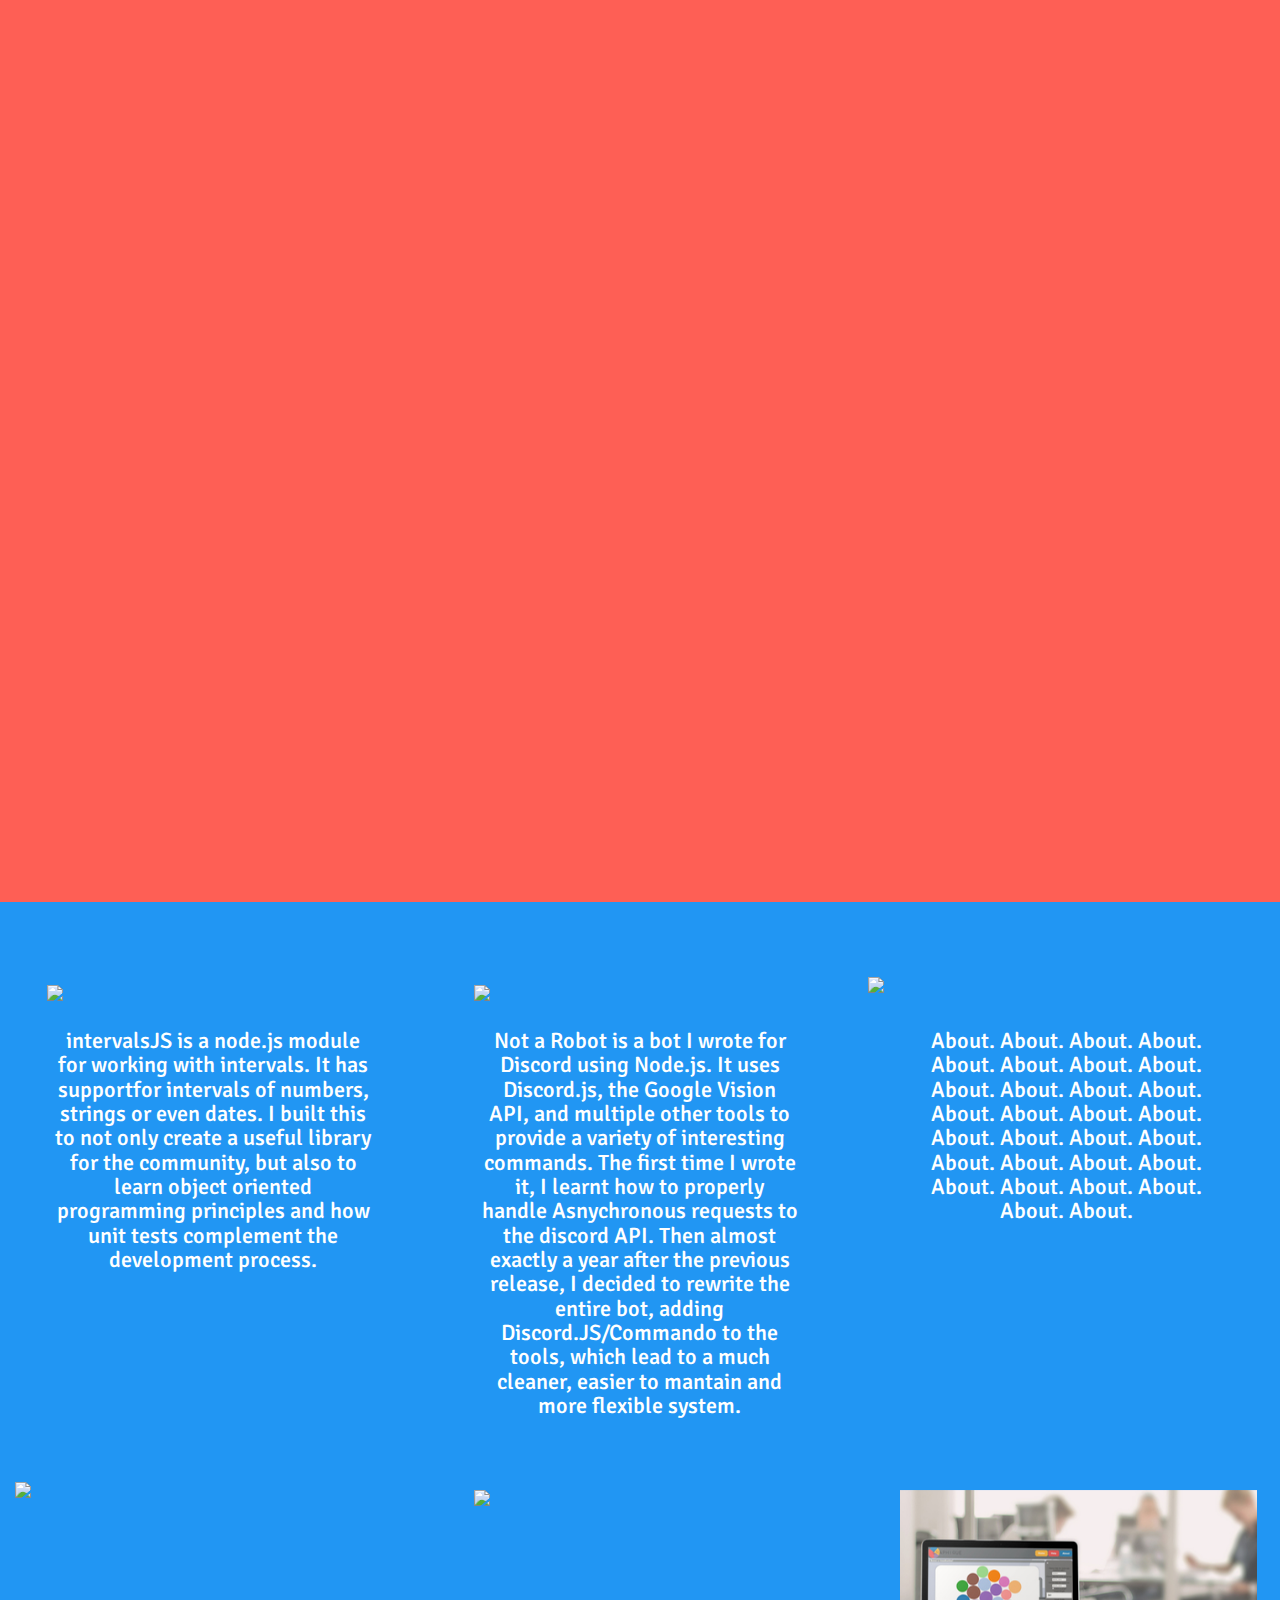
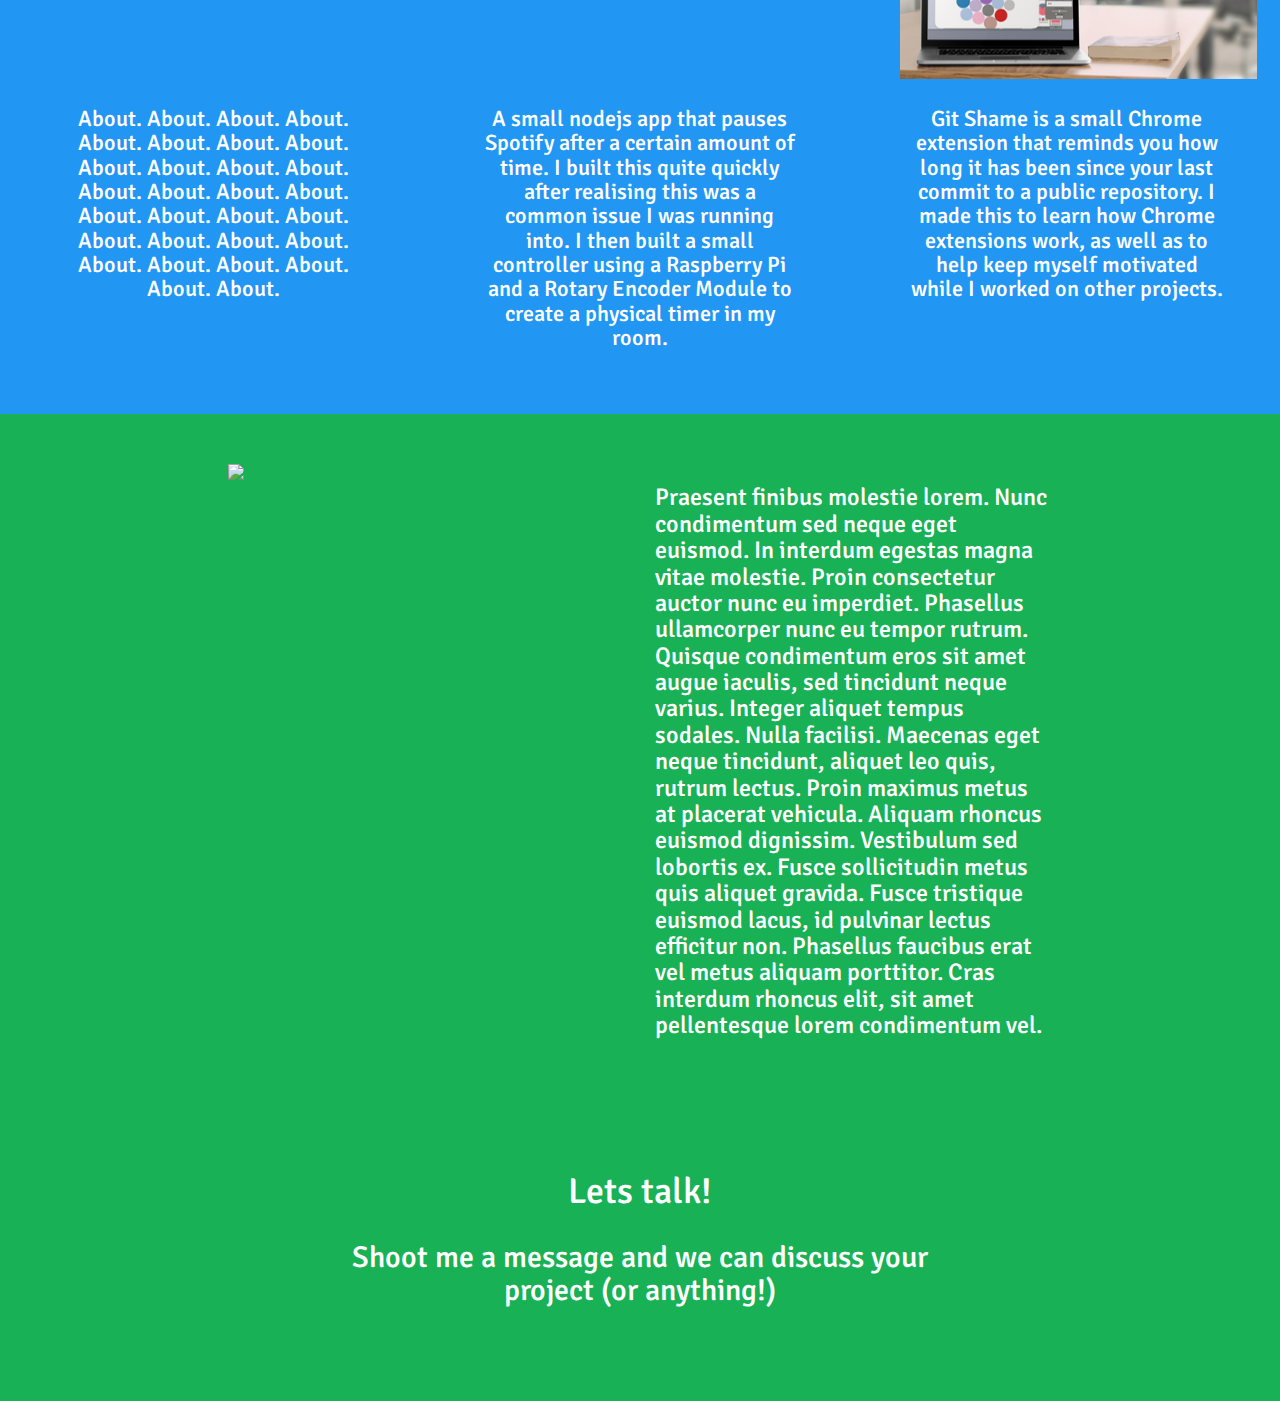
==== commit fa7d1df1: "Not a Robot text update" ====
--- a/index.html
+++ b/index.html
@@ -1,239 +1,238 @@
 <!DOCTYPE html>
 <html>
-    <head>
-        <meta chartset="utf-8" />
-        <meta name="viewport" content="width=device-width, initial-scale=1.0" />
-        <Title>Jasper Miles</Title>
-        <link href="bootstrap/css/bootstrap.min.css" rel="stylesheet" />
-        <link href="css/index_style.css" rel="stylesheet"/>
-        <link href="css/font-awesome.min.css" rel="stylesheet" />
-        <link href="https://fonts.googleapis.com/css?family=Signika" rel="stylesheet">
-        <script src="js/jquery-3.1.1.min.js"></script>
-        <script src="bootstrap/js/bootstrap.min.js"></script>
-        <script src="js/typed.js/dist/typed.min.js"></script>
-        <script src="js/jquery.scrollTo/jquery.scrollTo.min.js"></script>
-        <script src="js/index.js"></script>
-        <script src="js/jquery.touchSwipe.min.js"></script>
-        <script src="js/graph.js"></script>
-        <script src="https://cdnjs.cloudflare.com/ajax/libs/p5.js/0.5.11/p5.min.js"></script>
-    </head>
+<head>
+  <meta chartset="utf-8" />
+  <meta name="viewport" content="width=device-width, initial-scale=1.0" />
+  <Title>Jasper Miles</Title>
+  <link href="bootstrap/css/bootstrap.min.css" rel="stylesheet" />
+  <link href="css/index_style.css" rel="stylesheet"/>
+  <link href="css/font-awesome.min.css" rel="stylesheet" />
+  <link href="https://fonts.googleapis.com/css?family=Signika" rel="stylesheet">
+  <script src="js/jquery-3.1.1.min.js"></script>
+  <script src="bootstrap/js/bootstrap.min.js"></script>
+  <script src="js/typed.js/dist/typed.min.js"></script>
+  <script src="js/jquery.scrollTo/jquery.scrollTo.min.js"></script>
+  <script src="js/index.js"></script>
+  <script src="js/jquery.touchSwipe.min.js"></script>
+  <script src="js/graph.js"></script>
+  <script src="https://cdnjs.cloudflare.com/ajax/libs/p5.js/0.5.11/p5.min.js"></script>
+</head>
 
-    <body id="body">
-        <div class="animate">
-            <div class="row">
-                <div class="col-md-4 col-md-offset-4 outerDiv">
-                    <div class="circle outer center-block cursorChange">
-                        <div class="circle inner center-block">
-                            <img src="images/me.jpg" class="circle inner2 center-block img-responsive"/>
-                        </div>
-                    </div>
-                </div>
-            </div>
-            <div class="row">
-                <div class="container col-md-8 col-md-offset-2">
-                    <span class="center-block typeSpace text-center"></span>
-                </div>
-            </div>
-        </div>
-        <div class="fadeIn">
-        <div class="row margin">
-            <div class="container col-md-1 col-md-offset-5 col-xs-2 col-xs-offset-4 text-center">
-                <a href="https://github.com/Tehmo3"><i class="fa fa-github-alt fa-3x"></i></a>
-            </div>
-            <div class="container col-md-1 col-xs-2 text-center">
-                <a href="mailto:hello@jaspermiles.me"><i class="fa fa-envelope-o fa-3x"></i></a>
-            </div>
-        </div>
-        <div class="row">
-            <div class="swipeText container col-xs-6 col-xs-offset-3 hidden-md hidden-lg text-center fadeIn">
-                <p>Swipe to navigate (right, up or left)!</p>
-            </div>
-        </div>
-        <div class="row">
-            <div class="container col-md-2 col-md-offset-5 text-center hidden-xs hidden-sm">
-                <h2 id="bottomText">Portfolio</h2>
-            </div>
-        </div>
-        <div class="row">
-            <div class="container col-md-2 col-md-offset-5 text-center hidden-xs hidden-sm">
-                <button type="button" class="btn btn-link" onclick="simulatePress(40);"><span class="glyphicon glyphicon-menu-down downbutton" aria-hidden="true"></span></button>
-            </div>
-        </div>
-        </div>
-    </body>
-    <div id="bottomNav" class="bottomNav">
-        <div class="row">
-            <div class="container col-md-2 col-md-offset-5 text-center hidden-xs hidden-sm">
-                <button type="button" class="btn btn-link" onclick="simulatePress(38);"><span class="glyphicon glyphicon-menu-up upButton" aria-hidden="true"></span></button>
-            </div>
-        </div>
-        <div class="row">
-            <div class="col-md-4 center-block">
-                <a href="https://github.com/Tehmo3/intervalsJS"><img src="images/example4.png" class="img-responsive centerImage" /></a>
-            </div>
-            <div class="col-md-4 center-block">
-                <a href="https://github.com/Tehmo3/Not-A-Robot"><img src="images/example3.png" class="img-responsive centerImage" /></a>
-            </div>
-            <div class="col-md-4 center-block">
-                <img src="http://placehold.it/425x225" class="img-responsive centerImage" />
-            </div>
-        </div>
-        <div class="row aboutText">
-            <div class="col-md-4 text-center">
-                <h3>
-                    intervalsJS is a node.js module for working with intervals.
-                    It has supportfor intervals of numbers, strings or even dates.
-                    I built this to not only create a useful library for the community,
-                    but also to learn object oriented programming principles and
-                    how unit tests complement the development process.
-                </h3>
-                <button type="button" class="btn btn-default">Default</button>
-                <button type="button" class="btn btn-default">Default</button>
-            </div>
-            <div class="col-md-4 text-center">
-                <h3>
-                    Not A Robot is a bot I wrote for Discord using node.js.
-                    It uses Markov Chains to try simulate sentences.
-                    While building this I learnt how to interact with the
-                    Discord API using Discord.js, and also how to handle
-                    promises and better handle async calls in Node.js
-                </h3>
-                <button type="button" class="btn btn-default">Default</button>
-                <button type="button" class="btn btn-default">Default</button>
-            </div>
-            <div class="col-md-4 text-center">
-                <h3>
-                    About. About. About. About. About. About. About. About.
-                    About. About. About. About. About. About. About. About.
-                    About. About. About. About. About. About. About. About.
-                    About. About. About. About. About. About.
-                </h3>
-                <button type="button" class="btn btn-default">Default</button>
-                <button type="button" class="btn btn-default">Default</button>
-            </div>
-        </div>
-        <div class="row">
-            <div class="col-md-4 center-block">
-                <img src="http://placehold.it/425x225" class="img-responsive centerImage" />
-            </div>
-            <div class="col-md-4 center-block">
-                <a href="https://github.com/Tehmo3/metronome.js"><img src="images/example2.png" class="img-responsive centerImage" /></a>
-            </div>
-            <div class="col-md-4 center-block">
-                <a href="https://github.com/Tehmo3/Git-Shame"><img src="images/example1.png" style="width:225; height:254;" id="example1" class="img-responsive centerImage" /></a>
-            </div>
-        </div>
-        <div class="row aboutText">
-            <div class="col-md-4 text-center">
-                <h3>
-                    About. About. About. About. About. About. About. About.
-                    About. About. About. About. About. About. About. About.
-                    About. About. About. About. About. About. About. About.
-                    About. About. About. About. About. About.
-                </h3>
-                <button type="button" class="btn btn-default">Default</button>
-                <button type="button" class="btn btn-default">Default</button>
-            </div>
-            <div class="col-md-4 text-center">
-                <h3>
-                    A small Javascipt library that is an implementation of a
-                    metronome. I built this to learn the very basics of OOP
-                    and how to implement a slightly more complex object in
-                    Javascript.
-                </h3>
-                <button type="button" class="btn btn-default">Default</button>
-                <button type="button" class="btn btn-default">Default</button>
-            </div>
-            <div class="col-md-4 text-center">
-                <h3>
-                    Git Shame is a small Chrome extension that reminds you
-                    how long it has been since your last commit to a public repository.
-                    I made this to learn how Chrome extensions work, as well as
-                    to help keep myself motivated while I worked on other projects.
-                </h3>
-                <button type="button" class="btn btn-default">Source</button>
-                <button type="button" class="btn btn-default">Visit</button>
-            </div>
-        </div>
-    </div>
-    <div id="leftSidenav" class="leftSidenav">
-        <div class="row about">
-            <div class="col-md-4 col-md-offset-2">
-                <img src="http://placehold.it/600x400" class="img-responsive" />
-            </div>
-            <div class="col-md-4">
-                <h3>
-                    Praesent finibus molestie lorem. Nunc condimentum sed neque eget euismod.
-                     In interdum egestas magna vitae molestie.
-                     Proin consectetur auctor nunc eu imperdiet.
-                     Phasellus ullamcorper nunc eu tempor rutrum.
-                     Quisque condimentum eros sit amet augue iaculis, sed tincidunt neque varius.
-                     Integer aliquet tempus sodales. Nulla facilisi.
-                      Maecenas eget neque tincidunt, aliquet leo quis, rutrum lectus.
-                      Proin maximus metus at placerat vehicula. Aliquam rhoncus euismod dignissim.
-                      Vestibulum sed lobortis ex.
-                      Fusce sollicitudin metus quis aliquet gravida.
-                       Fusce tristique euismod lacus, id pulvinar lectus efficitur non.
-                       Phasellus faucibus erat vel metus aliquam porttitor.
-                       Cras interdum rhoncus elit, sit amet pellentesque lorem condimentum vel.
-                </h3>
-            </div>
-        </div>
-        <div class="row">
-            <div class="col-md-1 col-md-offset-11 hidden-xs">
-                <button type="button" class="btn btn-link" onclick="simulatePress(39);"><span class="glyphicon glyphicon-menu-right backRight" aria-hidden="true"></span></button>
-            </div>
-        </div>
-        <div class="row">
-            <div class="col-md-10 col-md-offset-1">
-                <h1 class="text-center">Lets talk!</h1>
-            </div>
-        </div>
-        <div class="row">
-            <div class="col-md-6 col-md-offset-3">
-                <h2 class="text-center">Shoot me a message and we can discuss your project (or anything!) </h2>
-            </div>
-        </div>
-        <div class="row">
-            <div class="col-md-12 text-center">
-                <button type="button" class="btn btn-default" onclick="showContactForm();" id="contactButton">Contact Me!</button>
-            </div>
-        </div>
-        <form role="form" id="contactForm" action="mailto:hello@jaspermiles.me" method="post" class="contact-form">
-            <div class="row">
-                <div class="col-md-3 col-md-offset-3">
-                    <div class="form-group">
-                        <input type="text" class="form-control" name="Name" autocomplete="off" id="Name" placeholder="Name">
-                    </div>
-                </div>
-                <div class="col-md-3">
-                    <div class="form-group">
-                        <input type="email" class="form-control" name="email" autocomplete="off" id="email" placeholder="E-mail">
-                    </div>
-                </div>
-            </div>
-            <div class="row">
-                <div class="col-md-6 col-md-offset-3">
-                    <div class="form-group center-block">
-                        <textarea class="form-control textarea" rows="3" name="Message" id="Message" placeholder="Message"></textarea>
-                    </div>
-                </div>
-            </div>
-            <div class="row">
-                <div class="col-md-6 col-md-offset-3">
-                  <button type="submit" class="btn btn-primary pull-right">Send a message</button>
-                </div>
-            </div>
-        </form>
-    </div>
-    <script>
-  (function(i,s,o,g,r,a,m){i['GoogleAnalyticsObject']=r;i[r]=i[r]||function(){
+<body id="body">
+  <div class="animate">
+    <div class="row">
+      <div class="col-md-4 col-md-offset-4 outerDiv">
+        <div class="circle outer center-block cursorChange">
+          <div class="circle inner center-block">
+            <img src="images/me.jpg" class="circle inner2 center-block img-responsive"/>
+          </div>
+        </div>
+      </div>
+    </div>
+    <div class="row">
+      <div class="container col-md-8 col-md-offset-2">
+        <span class="center-block typeSpace text-center"></span>
+      </div>
+    </div>
+  </div>
+  <div class="fadeIn">
+    <div class="row margin">
+      <div class="container col-md-1 col-md-offset-5 col-xs-2 col-xs-offset-4 text-center">
+        <a href="https://github.com/jbmiles"><i class="fa fa-github-alt fa-3x"></i></a>
+      </div>
+      <div class="container col-md-1 col-xs-2 text-center">
+        <a href="mailto:hello@jaspermiles.me"><i class="fa fa-envelope-o fa-3x"></i></a>
+      </div>
+    </div>
+    <div class="row">
+      <div class="container col-md-2 col-md-offset-5 text-center hidden-xs hidden-sm">
+        <h2 id="bottomText">Portfolio</h2>
+      </div>
+    </div>
+    <div class="row">
+      <div class="container col-md-2 col-md-offset-5 text-center hidden-xs hidden-sm">
+        <button type="button" class="btn btn-link" onclick="simulatePress(40);"><span class="glyphicon glyphicon-menu-down downbutton" aria-hidden="true"></span></button>
+      </div>
+    </div>
+  </div>
+</body>
+<div id="bottomNav" class="bottomNav">
+  <div class="row">
+    <div class="container col-md-2 col-md-offset-5 text-center hidden-xs hidden-sm">
+      <button type="button" class="btn btn-link" onclick="simulatePress(38);"><span class="glyphicon glyphicon-menu-up upButton" aria-hidden="true"></span></button>
+    </div>
+  </div>
+  <div class="row">
+    <div class="col-md-4 center-block">
+      <a href="https://github.com/jbmiles/intervalsJS"><img src="images/example4.png" class="img-responsive centerImage" /></a>
+    </div>
+    <div class="col-md-4 center-block">
+      <a href="https://github.com/jbmiles/Not-A-Robot"><img src="images/example3.png" class="img-responsive centerImage" /></a>
+    </div>
+    <div class="col-md-4 center-block">
+      <img src="http://placehold.it/425x225" class="img-responsive centerImage" />
+    </div>
+  </div>
+  <div class="row aboutText">
+    <div class="col-md-4 text-center">
+      <h3>
+        intervalsJS is a node.js module for working with intervals.
+        It has supportfor intervals of numbers, strings or even dates.
+        I built this to not only create a useful library for the community,
+        but also to learn object oriented programming principles and
+        how unit tests complement the development process.
+      </h3>
+      <button type="button" class="btn btn-default">Default</button>
+      <button type="button" class="btn btn-default">Default</button>
+    </div>
+    <div class="col-md-4 text-center">
+      <h3>
+        Not a Robot is a bot I wrote for Discord using Node.js.
+        It uses Discord.js, the Google Vision API, and multiple
+        other tools to provide a variety of interesting commands.
+        The first time I wrote it, I learnt how to properly handle
+        Asnychronous requests to the discord API. Then almost exactly
+        a year after the previous release, I decided to rewrite the
+        entire bot, adding Discord.JS/Commando to the tools, which
+        lead to a much cleaner, easier to mantain and more flexible
+        system.
+      </h3>
+      <button type="button" class="btn btn-default">Default</button>
+      <button type="button" class="btn btn-default">Default</button>
+    </div>
+    <div class="col-md-4 text-center">
+      <h3>
+        About. About. About. About. About. About. About. About.
+        About. About. About. About. About. About. About. About.
+        About. About. About. About. About. About. About. About.
+        About. About. About. About. About. About.
+      </h3>
+      <button type="button" class="btn btn-default">Default</button>
+      <button type="button" class="btn btn-default">Default</button>
+    </div>
+  </div>
+  <div class="row">
+    <div class="col-md-4 center-block">
+      <img src="http://placehold.it/425x225" class="img-responsive centerImage" />
+    </div>
+    <div class="col-md-4 center-block">
+      <a href="https://github.com/jbmiles/SpotiSleep"><img src="images/example5.jpg" class="img-responsive centerImage" /></a>
+    </div>
+    <div class="col-md-4 center-block">
+      <a href="https://github.com/jbmiles/Git-Shame"><img src="images/example1.png" style="width:225; height:254;" id="example1" class="img-responsive centerImage" /></a>
+    </div>
+  </div>
+  <div class="row aboutText">
+    <div class="col-md-4 text-center">
+      <h3>
+        About. About. About. About. About. About. About. About.
+        About. About. About. About. About. About. About. About.
+        About. About. About. About. About. About. About. About.
+        About. About. About. About. About. About.
+      </h3>
+      <button type="button" class="btn btn-default">Default</button>
+      <button type="button" class="btn btn-default">Default</button>
+    </div>
+    <div class="col-md-4 text-center">
+      <h3>
+        A small nodejs app that pauses Spotify after a certain amount of time.
+        I built this quite quickly after realising this was a common issue
+        I was running into. I then built a small controller using a Raspberry
+        Pi and a Rotary Encoder Module to create a physical timer in my room.
+      </h3>
+      <button type="button" class="btn btn-default">Default</button>
+      <button type="button" class="btn btn-default">Default</button>
+    </div>
+    <div class="col-md-4 text-center">
+      <h3>
+        Git Shame is a small Chrome extension that reminds you
+        how long it has been since your last commit to a public repository.
+        I made this to learn how Chrome extensions work, as well as
+        to help keep myself motivated while I worked on other projects.
+      </h3>
+      <button type="button" class="btn btn-default">Source</button>
+      <button type="button" class="btn btn-default">Visit</button>
+    </div>
+  </div>
+</div>
+<div id="leftSidenav" class="leftSidenav">
+  <div class="row about">
+    <div class="col-md-4 col-md-offset-2">
+      <img src="http://placehold.it/600x400" class="img-responsive" />
+    </div>
+    <div class="col-md-4">
+      <h3>
+        Praesent finibus molestie lorem. Nunc condimentum sed neque eget euismod.
+        In interdum egestas magna vitae molestie.
+        Proin consectetur auctor nunc eu imperdiet.
+        Phasellus ullamcorper nunc eu tempor rutrum.
+        Quisque condimentum eros sit amet augue iaculis, sed tincidunt neque varius.
+        Integer aliquet tempus sodales. Nulla facilisi.
+        Maecenas eget neque tincidunt, aliquet leo quis, rutrum lectus.
+        Proin maximus metus at placerat vehicula. Aliquam rhoncus euismod dignissim.
+        Vestibulum sed lobortis ex.
+        Fusce sollicitudin metus quis aliquet gravida.
+        Fusce tristique euismod lacus, id pulvinar lectus efficitur non.
+        Phasellus faucibus erat vel metus aliquam porttitor.
+        Cras interdum rhoncus elit, sit amet pellentesque lorem condimentum vel.
+      </h3>
+    </div>
+  </div>
+  <div class="row">
+    <div class="col-md-1 col-md-offset-11 hidden-xs">
+      <button type="button" class="btn btn-link" onclick="simulatePress(39);"><span class="glyphicon glyphicon-menu-right backRight" aria-hidden="true"></span></button>
+    </div>
+  </div>
+  <div class="row">
+    <div class="col-md-10 col-md-offset-1">
+      <h1 class="text-center">Lets talk!</h1>
+    </div>
+  </div>
+  <div class="row">
+    <div class="col-md-6 col-md-offset-3">
+      <h2 class="text-center">Shoot me a message and we can discuss your project (or anything!) </h2>
+    </div>
+  </div>
+  <div class="row">
+    <div class="col-md-12 text-center">
+      <button type="button" class="btn btn-default" onclick="showContactForm();" id="contactButton">Contact Me!</button>
+    </div>
+  </div>
+  <form role="form" id="contactForm" action="mailto:hello@jaspermiles.me" method="post" class="contact-form">
+    <div class="row">
+      <div class="col-md-3 col-md-offset-3">
+        <div class="form-group">
+          <input type="text" class="form-control" name="Name" autocomplete="off" id="Name" placeholder="Name">
+        </div>
+      </div>
+      <div class="col-md-3">
+        <div class="form-group">
+          <input type="email" class="form-control" name="email" autocomplete="off" id="email" placeholder="E-mail">
+        </div>
+      </div>
+    </div>
+    <div class="row">
+      <div class="col-md-6 col-md-offset-3">
+        <div class="form-group center-block">
+          <textarea class="form-control textarea" rows="3" name="Message" id="Message" placeholder="Message"></textarea>
+        </div>
+      </div>
+    </div>
+    <div class="row">
+      <div class="col-md-6 col-md-offset-3">
+        <button type="submit" class="btn btn-primary pull-right">Send a message</button>
+      </div>
+    </div>
+  </form>
+</div>
+<script>
+(function(i,s,o,g,r,a,m){i['GoogleAnalyticsObject']=r;i[r]=i[r]||function(){
   (i[r].q=i[r].q||[]).push(arguments)},i[r].l=1*new Date();a=s.createElement(o),
   m=s.getElementsByTagName(o)[0];a.async=1;a.src=g;m.parentNode.insertBefore(a,m)
-  })(window,document,'script','https://www.google-analytics.com/analytics.js','ga');
+})(window,document,'script','https://www.google-analytics.com/analytics.js','ga');
 
-  ga('create', 'UA-91090818-1', 'auto');
-  ga('send', 'pageview');
+ga('create', 'UA-91090818-1', 'auto');
+ga('send', 'pageview');
 
 </script>
 </html>
